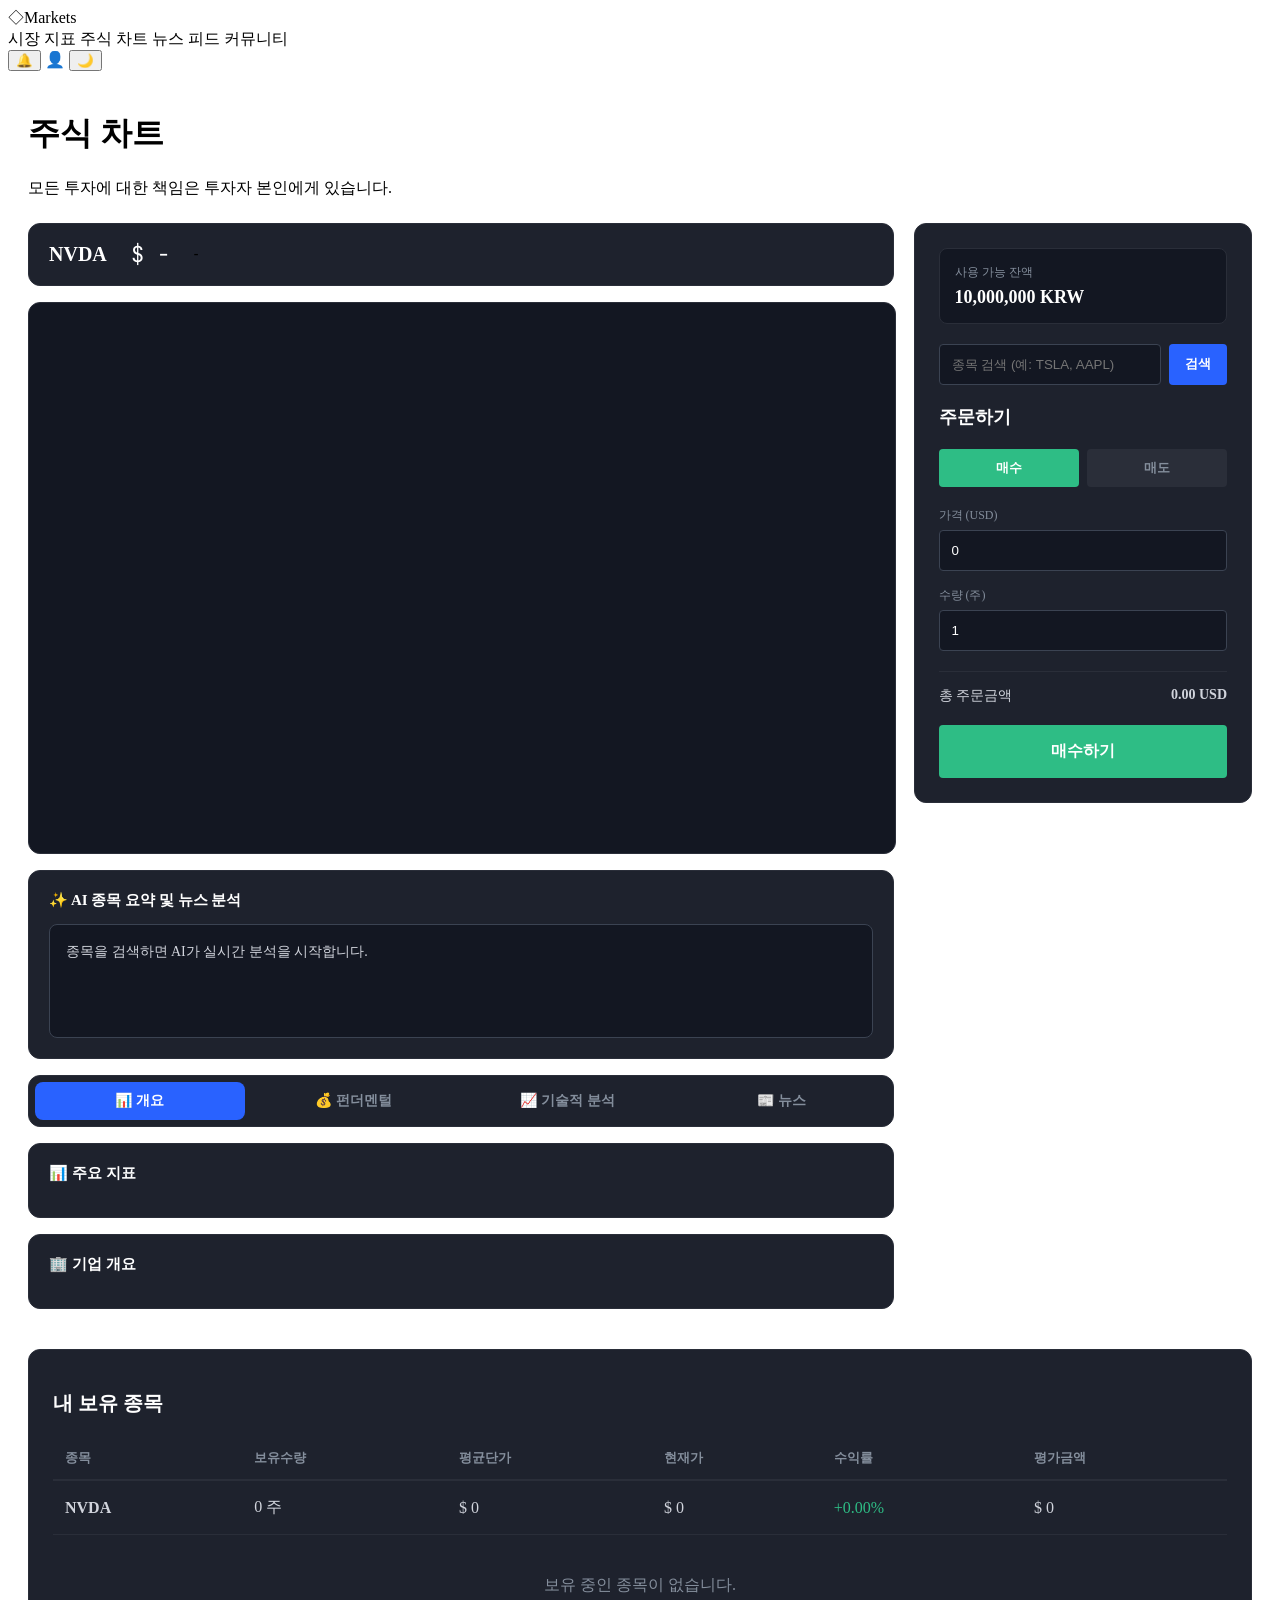
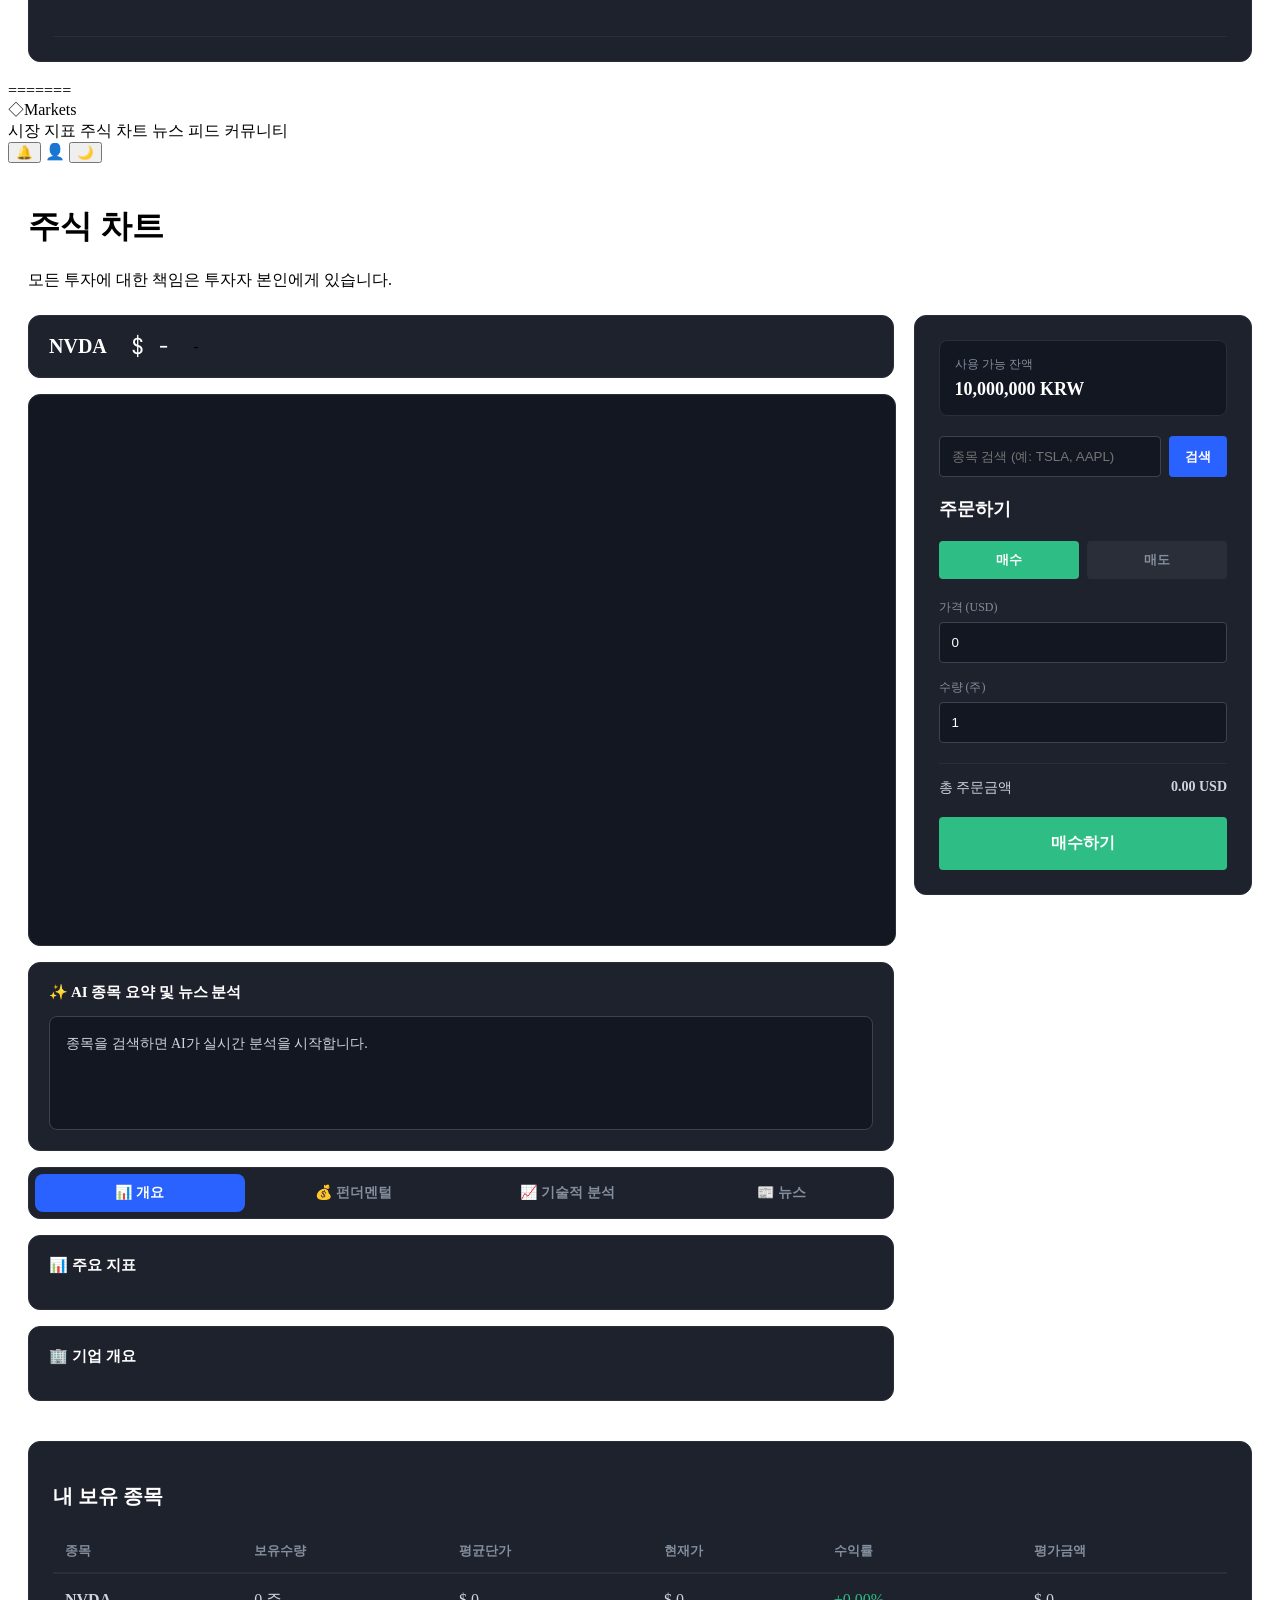
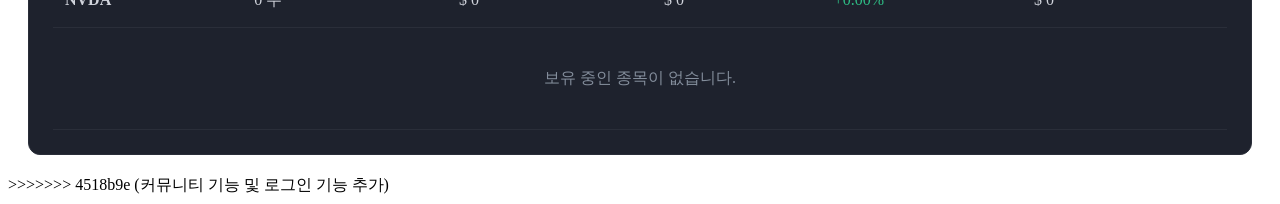
==== src/main/resources/templates/chart.html @ 48533c0f "커뮤니티 기능 및 로그인 기능 추가" ====
<!DOCTYPE html>
<html lang="ko" xmlns:th="http://www.thymeleaf.org">

<head>
    <meta charset="UTF-8" />
    <meta name="viewport" content="width=device-width, initial-scale=1.0" />
    <title>주식 차트 Markets</title>

    <link rel="preconnect" href="https://fonts.googleapis.com" />
    <link rel="preconnect" href="https://fonts.gstatic.com" crossorigin />
    <link href="https://fonts.googleapis.com/css2?family=IBM+Plex+Sans+KR:wght@400;500;600;700&family=JetBrains+Mono:wght@400;500&display=swap" rel="stylesheet" />

    <link rel="stylesheet" th:href="@{/styles.css}" />

    <!-- TradingView 차트 라이브러리 -->
    <script src="https://s3.tradingview.com/tv.js"></script>

    <style>
        .content { width: 100% !important; max-width: 1600px; margin: 0 auto; padding: 20px; box-sizing: border-box; }

        /* === 레이아웃 === */
        .chart-layout { display: flex; gap: 20px; margin-top: 24px; align-items: flex-start; }
        .chart-main { flex: 3; min-width: 0; display: flex; flex-direction: column; gap: 16px; }
        .order-panel {
            flex: 1; background: #1e222d; border: 1px solid #2a2e39; border-radius: 12px;
            padding: 24px; color: #d1d4dc; position: sticky; top: 20px;
        }

        /* 상단 종목 요약 바 */
        .symbol-summary {
            background: #1e222d; border: 1px solid #2a2e39; border-radius: 12px;
            padding: 16px 20px; display: flex; align-items: center; gap: 24px;
        }
        .symbol-summary .sym-name { color: #fff; font-size: 20px; font-weight: 700; }
        .symbol-summary .sym-price { color: #fff; font-size: 22px; font-family: 'JetBrains Mono', monospace; }
        .symbol-summary .sym-change { font-size: 14px; font-weight: 600; }

        /*  차트  */
        #global-chart-container {
            width: 100% !important; height: 550px; border-radius: 12px;
            overflow: hidden; background-color: #131722; border: 1px solid #2a2e39;
        }

        /*  정보 카드 공통  */
        .info-card {
            background: #1e222d; border: 1px solid #2a2e39;
            border-radius: 12px; padding: 20px;
        }
        .info-card h3 {
            color: #fff; font-size: 15px; margin: 0 0 14px;
            display: flex; align-items: center; gap: 8px;
        }

        /* 정보 탭 */
        .info-tabs {
            display: flex; gap: 4px; background: #1e222d;
            border: 1px solid #2a2e39; border-radius: 12px; padding: 6px;
        }
        .info-tab-btn {
            flex: 1; padding: 10px 14px; background: transparent; border: none;
            color: #848e9c; font-weight: 600; font-size: 14px;
            border-radius: 8px; cursor: pointer; transition: 0.2s;
        }
        .info-tab-btn:hover { color: #d1d4dc; }
        .info-tab-btn.active { background: #2962FF; color: #fff; }
        .info-tab-panel { display: none; }
        .info-tab-panel.active { display: flex; flex-direction: column; gap: 16px; }

        /* AI 패널 */
        .ai-content {
            font-size: 14px; line-height: 1.6; color: #d1d4dc;
            background: #131722; padding: 16px; border-radius: 8px;
            border: 1px solid #3b4352; min-height: 80px;
        }
        .ai-loading { text-align: center; color: #2ebd85; font-weight: bold; padding: 20px 0; animation: pulse 1.5s infinite; }
        @keyframes pulse { 0%,100% { opacity: 0.6; } 50% { opacity: 1; } }

        /* 주문 패널 */
        .order-panel h2 { font-size: 18px; margin-bottom: 20px; color: #fff; }
        .search-group { display: flex; gap: 8px; margin-bottom: 20px; }
        .search-group input {
            flex: 1; padding: 12px; background: #131722; border: 1px solid #3b4352;
            color: white; border-radius: 4px; box-sizing: border-box;
        }
        .search-group button {
            padding: 10px 16px; background: #2962FF; color: white; border: none;
            border-radius: 4px; cursor: pointer; font-weight: bold; transition: background 0.2s;
        }
        .search-group button:hover { background: #1E53E5; }

        .order-tabs { display: flex; gap: 8px; margin-bottom: 20px; }
        .tab-btn {
            flex: 1; padding: 10px; border: none; border-radius: 4px;
            cursor: pointer; background: #2a2e39; color: #848e9c; font-weight: 600;
        }
        .tab-btn.active.buy { background: #2ebd85; color: white; }
        .tab-btn.active.sell { background: #f6465d; color: white; }

        .input-group { margin-bottom: 16px; }
        .input-group label { display: block; font-size: 12px; margin-bottom: 6px; color: #848e9c; }
        .input-group input {
            width: 100%; padding: 12px; background: #131722; border: 1px solid #3b4352;
            color: white; border-radius: 4px; box-sizing: border-box;
        }
        .order-summary {
            margin: 20px 0; padding-top: 15px; border-top: 1px solid #2a2e39;
            display: flex; justify-content: space-between; font-size: 14px;
        }
        .btn-execute { width: 100%; padding: 16px; border: none; border-radius: 4px; font-size: 16px; font-weight: bold; cursor: pointer; transition: 0.2s; }
        .btn-buy { background: #2ebd85; color: white; }
        .btn-sell { background: #f6465d; color: white; }

        /* 포트폴리오 */
        .portfolio-section { margin-top: 40px; padding: 24px; background: #1e222d; border-radius: 12px; border: 1px solid #2a2e39; }
        .portfolio-section h2 { font-size: 20px; margin-bottom: 20px; color: #fff; }
        .portfolio-table { width: 100%; border-collapse: collapse; color: #d1d4dc; }
        .portfolio-table th { text-align: left; padding: 12px; border-bottom: 2px solid #2a2e39; color: #848e9c; font-size: 13px; }
        .portfolio-table td { padding: 16px 12px; border-bottom: 1px solid #2a2e39; }
        .text-up { color: #2ebd85; }
        .text-down { color: #f6465d; }
    </style>
</head>

<body>
<div class="app">
    <header class="top-bar">
        <div class="top-bar__brand">
            <a th:href="@{/}"><span class="logo">◇</span><span class="brand-name">Markets</span></a>
        </div>
        <nav class="main-nav">
            <a th:href="@{/}" class="nav-tab">시장 지표</a>
            <a th:href="@{/chart}" class="nav-tab is-active">주식 차트</a>
            <a th:href="@{/news}" class="nav-tab">뉴스 피드</a>
            <a th:href="@{/community}" class="nav-tab">커뮤니티</a>
        </nav>
        <div class="top-bar__actions">
            <button type="button" class="icon-btn" id="btn-alarm" aria-label="알림">🔔</button>
            <a th:href="@{/login}" class="icon-btn" aria-label="로그인">👤</a>
            <button type="button" class="icon-btn" id="btn-theme" aria-label="테마 전환">🌙</button>
        </div>
    </header>

    <main class="content">
        <div class="page-head">
            <h1>주식 차트</h1>
            <p class="muted">모든 투자에 대한 책임은 투자자 본인에게 있습니다.</p>
        </div>

        <div class="chart-layout">
            <div class="chart-main">

                <div class="symbol-summary" id="symbol-summary">
                    <div class="sym-name" id="sym-name">NVDA</div>
                    <div class="sym-price" id="sym-price">$ -</div>
                    <div class="sym-change" id="sym-change">-</div>
                </div>

                <div id="global-chart-container"></div>

                <div class="info-card">
                    <h3>✨ AI 종목 요약 및 뉴스 분석</h3>
                    <div id="ai-content" class="ai-content">종목을 검색하면 AI가 실시간 분석을 시작합니다.</div>
                </div>

                <div class="info-tabs">
                    <button class="info-tab-btn active" data-tab="overview">📊 개요</button>
                    <button class="info-tab-btn" data-tab="fundamental">💰 펀더멘털</button>
                    <button class="info-tab-btn" data-tab="technical">📈 기술적 분석</button>
                    <button class="info-tab-btn" data-tab="news">📰 뉴스</button>
                </div>

                <div class="info-tab-panel active" id="panel-overview">
                    <div class="info-card">
                        <h3>📊 주요 지표</h3>
                        <div id="tv-info"></div>
                    </div>
                    <div class="info-card">
                        <h3>🏢 기업 개요</h3>
                        <div id="tv-profile"></div>
                    </div>
                </div>

                <div class="info-tab-panel" id="panel-fundamental">
                    <div class="info-card">
                        <h3>💎 펀더멘털 데이터 (PER · PBR · ROE · 배당수익률)</h3>
                        <div id="tv-fundamental"></div>
                    </div>
                    <div class="info-card">
                        <h3>📑 재무제표 (매출 · 순이익 · EPS)</h3>
                        <div id="tv-financials"></div>
                    </div>
                </div>

                <div class="info-tab-panel" id="panel-technical">
                    <div class="info-card">
                        <h3>🎯 기술적 분석 종합 (RSI · MACD · 이동평균 시그널)</h3>
                        <div id="tv-technical"></div>
                    </div>
                </div>

                <div class="info-tab-panel" id="panel-news">
                    <div class="info-card">
                        <h3>📰 실시간 종목 뉴스</h3>
                        <div id="tv-timeline"></div>
                    </div>
                </div>
            </div>

            <aside class="order-panel">
                <div class="user-balance" style="margin-bottom: 20px; padding: 15px; background: #131722; border-radius: 8px; border: 1px solid #2a2e39;">
                    <div style="font-size: 12px; color: #848e9c; margin-bottom: 6px;">사용 가능 잔액</div>
                    <strong style="color: #fff; font-size: 18px;"
                            th:text="${#numbers.formatInteger(user.balance, 3, 'COMMA')} + ' KRW'">10,000,000 KRW</strong>
                </div>

                <div class="search-group">
                    <input id="symbolSearch" placeholder="종목 검색 (예: TSLA, AAPL)" />
                    <button onclick="searchSymbol()">검색</button>
                </div>

                <h2>주문하기</h2>
                <div class="order-tabs">
                    <button class="tab-btn active buy" data-side="buy" id="tab-buy">매수</button>
                    <button class="tab-btn"          data-side="sell" id="tab-sell">매도</button>
                </div>
                <div class="input-group">
                    <label>가격 (USD)</label>
                    <input type="number" id="order-price" value="0" readonly />
                </div>
                <div class="input-group">
                    <label>수량 (주)</label>
                    <input type="number" id="order-qty" value="1" min="1" />
                </div>
                <div class="order-summary">
                    <span>총 주문금액</span>
                    <strong id="order-total">0.00 USD</strong>
                </div>
                <button class="btn-execute btn-buy" id="btn-order-exec" data-side="buy">매수하기</button>
            </aside>
        </div>

        <section class="portfolio-section">
            <h2>내 보유 종목</h2>
            <table class="portfolio-table">
                <thead>
                <tr>
                    <th>종목</th><th>보유수량</th><th>평균단가</th><th>현재가</th><th>수익률</th><th>평가금액</th>
                </tr>
                </thead>
                <tbody>
                <tr th:each="p : ${portfolios}">
                    <td><strong th:text="${p.tickerSymbol}">NVDA</strong></td>
                    <td><span th:text="${p.quantity}">0</span> 주</td>
                    <td>$ <span th:text="${#numbers.formatDecimal(p.averagePrice, 1, 'COMMA', 2, 'POINT')}">0</span></td>
                    <td>$ <span class="current-price" th:text="${#numbers.formatDecimal(p.averagePrice, 1, 'COMMA', 2, 'POINT')}">0</span></td>
                    <td class="text-up">+0.00%</td>
                    <td>$ <span th:text="${#numbers.formatDecimal(p.quantity * p.averagePrice, 1, 'COMMA', 2, 'POINT')}">0</span></td>
                </tr>
                <tr th:if="${#lists.isEmpty(portfolios)}">
                    <td colspan="6" style="text-align: center; padding: 40px; color: #848e9c;">보유 중인 종목이 없습니다.</td>
                </tr>
                </tbody>
            </table>
        </section>
    </main>
</div>

<script th:src="@{/common.js}"></script>
<script th:src="@{/app-news.js}"></script>

<script>
    let tvWidget = null;
    let currentSymbol = "NASDAQ:NVDA";

    function createTvWidget(containerId, scriptSrc, config) {
        const el = document.getElementById(containerId);
        if (!el) return;
        el.innerHTML = "";

        const wrap = document.createElement("div");
        wrap.className = "tradingview-widget-container";
        const inner = document.createElement("div");
        inner.className = "tradingview-widget-container__widget";
        wrap.appendChild(inner);

        const script = document.createElement("script");
        script.type = "text/javascript";
        script.src = scriptSrc;
        script.async = true;
        script.innerHTML = JSON.stringify(config);
        wrap.appendChild(script);

        el.appendChild(wrap);
    }

    function searchSymbol() {
        const input = document.getElementById("symbolSearch").value.trim().toUpperCase();
        if (!input) return;
        const symbol = input.includes(":") ? input : "NASDAQ:" + input;
        changeSymbol(symbol);
    }

    function changeSymbol(newSymbol) {
        currentSymbol = newSymbol;
        renderAll(currentSymbol);
    }

    function renderChart(symbol) {
        const container = document.getElementById("global-chart-container");
        if (tvWidget) { try { tvWidget.remove?.(); } catch (e) {} tvWidget = null; }
        container.innerHTML = "";

        tvWidget = new TradingView.widget({
            autosize: true, symbol, interval: "D",
            timezone: "Asia/Seoul", theme: "dark",
            container_id: "global-chart-container",
            locale: "kr", allow_symbol_change: false,
            studies: ["MASimple@tv-basicstudies", "RSI@tv-basicstudies"]
        });
    }

    function renderInfoWidgets(symbol) {
        createTvWidget("tv-info",
            "https://s3.tradingview.com/external-embedding/embed-widget-symbol-info.js",
            { symbol, width: "100%", colorTheme: "dark", isTransparent: true, locale: "kr" });

        createTvWidget("tv-profile",
            "https://s3.tradingview.com/external-embedding/embed-widget-symbol-profile.js",
            { symbol, width: "100%", height: 250, colorTheme: "dark", isTransparent: true, locale: "kr" });

        createTvWidget("tv-fundamental",
            "https://s3.tradingview.com/external-embedding/embed-widget-financials.js",
            { symbol, width: "100%", height: 490, colorTheme: "dark", isTransparent: true,
              displayMode: "regular", locale: "kr" });

        createTvWidget("tv-financials",
            "https://s3.tradingview.com/external-embedding/embed-widget-financials.js",
            { symbol, width: "100%", height: 490, colorTheme: "dark", isTransparent: true,
              displayMode: "compact", locale: "kr" });

        createTvWidget("tv-technical",
            "https://s3.tradingview.com/external-embedding/embed-widget-technical-analysis.js",
            { symbol, interval: "1D", width: "100%", height: 450,
              colorTheme: "dark", isTransparent: true, showIntervalTabs: true,
              displayMode: "single", locale: "kr" });

        createTvWidget("tv-timeline",
            "https://s3.tradingview.com/external-embedding/embed-widget-timeline.js",
            { feedMode: "symbol", symbol, width: "100%", height: 450,
              colorTheme: "dark", isTransparent: true, displayMode: "regular", locale: "kr" });
    }


    function fetchAIAnalysis(fullSymbol) {
        const ticker = fullSymbol.includes(":") ? fullSymbol.split(":")[1] : fullSymbol;
        const aiContent = document.getElementById("ai-content");
        aiContent.innerHTML = `<div class="ai-loading">🤖 AI 분석 중... (${ticker}) ⏳</div>`;

        fetch(`/api/ai/analyze?ticker=${ticker}`)
            .then(res => res.json())
            .then(data => {
                aiContent.innerHTML = (data && data.analysisResult)
                    ? data.analysisResult
                    : "<div style='color:#f6465d;'>AI 분석 결과를 가져오지 못했습니다.</div>";
            })
            .catch(err => {
                console.error("AI 연동 에러:", err);
                aiContent.innerHTML = "<div style='color:#f6465d;'>AI 분석 서버와 연결할 수 없습니다.</div>";
            });
    }

    function updateTotal() {
        const price = parseFloat(document.getElementById('order-price').value) || 0;
        const qty   = parseInt(document.getElementById('order-qty').value) || 0;
        document.getElementById('order-total').innerText = (price * qty).toFixed(2) + " USD";
    }

    function updatePriceAndUI(fullSymbol) {
        const ticker = fullSymbol.includes(':') ? fullSymbol.split(':')[1] : fullSymbol;
        document.getElementById('sym-name').innerText = ticker;

        fetch(`/api/stock/price?symbol=${ticker}`)
            .then(res => res.json())
            .then(data => {
                if (data && data.currentPrice) {
                    const price = parseFloat(data.currentPrice).toFixed(2);
                    document.getElementById('order-price').value = price;
                    document.getElementById('sym-price').innerText = `$ ${price}`;

                    if (data.changePercent != null) {
                        const ch = parseFloat(data.changePercent);
                        const chEl = document.getElementById('sym-change');
                        chEl.innerText = (ch >= 0 ? "▲ +" : "▼ ") + ch.toFixed(2) + "%";
                        chEl.className = "sym-change " + (ch >= 0 ? "text-up" : "text-down");
                    }
                    updateTotal();
                }
            })
            .catch(err => { console.warn("시세 연동 중:", err); updateTotal(); });
    }


    function renderAll(symbol) {
        renderChart(symbol);
        renderInfoWidgets(symbol);
        updatePriceAndUI(symbol);
        fetchAIAnalysis(symbol);
    }

    window.addEventListener('load', function () {
        renderAll(currentSymbol);


        document.getElementById("symbolSearch")
            .addEventListener("keypress", e => { if (e.key === "Enter") searchSymbol(); });


        document.getElementById('order-qty').addEventListener('input', updateTotal);

        const buyTab = document.getElementById('tab-buy');
        const sellTab = document.getElementById('tab-sell');
        const execBtn = document.getElementById('btn-order-exec');

        function setSide(side) {
            const isBuy = side === 'buy';
            buyTab.classList.toggle('active', isBuy);
            buyTab.classList.toggle('buy', isBuy);
            sellTab.classList.toggle('active', !isBuy);
            sellTab.classList.toggle('sell', !isBuy);
            execBtn.dataset.side = side;
            execBtn.innerText = isBuy ? "매수하기" : "매도하기";
            execBtn.className = "btn-execute " + (isBuy ? "btn-buy" : "btn-sell");
        }
        buyTab.onclick  = () => setSide('buy');
        sellTab.onclick = () => setSide('sell');

        execBtn.onclick = () => {
            const ticker = currentSymbol.includes(':') ? currentSymbol.split(':')[1] : currentSymbol;
            const quantity = document.getElementById('order-qty').value;
            const price    = Math.floor(document.getElementById('order-price').value);
            const endpoint = execBtn.dataset.side === 'buy' ? "/api/trade/buy" : "/api/trade/sell";

            fetch(`${endpoint}?ticker=${ticker}&quantity=${quantity}&price=${price}`, { method: 'POST' })
                .then(async response => {
                    const text = await response.text();
                    if (response.ok) { alert(text); location.reload(); }
                    else { alert("거래 실패: " + text); }
                })
                .catch(error => alert("네트워크 에러: " + error.message));
        };

        document.querySelectorAll('.info-tab-btn').forEach(btn => {
            btn.addEventListener('click', () => {
                document.querySelectorAll('.info-tab-btn').forEach(b => b.classList.remove('active'));
                document.querySelectorAll('.info-tab-panel').forEach(p => p.classList.remove('active'));
                btn.classList.add('active');
                document.getElementById('panel-' + btn.dataset.tab).classList.add('active');
            });
        });
    });
</script>
</body>
</html>
=======
<!DOCTYPE html>
<html lang="ko" xmlns:th="http://www.thymeleaf.org">

<head>
    <meta charset="UTF-8" />
    <meta name="viewport" content="width=device-width, initial-scale=1.0" />
    <title>주식 차트 Markets</title>

    <link rel="preconnect" href="https://fonts.googleapis.com" />
    <link rel="preconnect" href="https://fonts.gstatic.com" crossorigin />
    <link href="https://fonts.googleapis.com/css2?family=IBM+Plex+Sans+KR:wght@400;500;600;700&family=JetBrains+Mono:wght@400;500&display=swap" rel="stylesheet" />

    <link rel="stylesheet" th:href="@{/styles.css}" />

    <!-- TradingView 차트 라이브러리 -->
    <script src="https://s3.tradingview.com/tv.js"></script>

    <style>
        .content { width: 100% !important; max-width: 1600px; margin: 0 auto; padding: 20px; box-sizing: border-box; }

        /* === 레이아웃 === */
        .chart-layout { display: flex; gap: 20px; margin-top: 24px; align-items: flex-start; }
        .chart-main { flex: 3; min-width: 0; display: flex; flex-direction: column; gap: 16px; }
        .order-panel {
            flex: 1; background: #1e222d; border: 1px solid #2a2e39; border-radius: 12px;
            padding: 24px; color: #d1d4dc; position: sticky; top: 20px;
        }

        /* 상단 종목 요약 바 */
        .symbol-summary {
            background: #1e222d; border: 1px solid #2a2e39; border-radius: 12px;
            padding: 16px 20px; display: flex; align-items: center; gap: 24px;
        }
        .symbol-summary .sym-name { color: #fff; font-size: 20px; font-weight: 700; }
        .symbol-summary .sym-price { color: #fff; font-size: 22px; font-family: 'JetBrains Mono', monospace; }
        .symbol-summary .sym-change { font-size: 14px; font-weight: 600; }

        /*  차트  */
        #global-chart-container {
            width: 100% !important; height: 550px; border-radius: 12px;
            overflow: hidden; background-color: #131722; border: 1px solid #2a2e39;
        }

        /*  정보 카드 공통  */
        .info-card {
            background: #1e222d; border: 1px solid #2a2e39;
            border-radius: 12px; padding: 20px;
        }
        .info-card h3 {
            color: #fff; font-size: 15px; margin: 0 0 14px;
            display: flex; align-items: center; gap: 8px;
        }

        /* 정보 탭 */
        .info-tabs {
            display: flex; gap: 4px; background: #1e222d;
            border: 1px solid #2a2e39; border-radius: 12px; padding: 6px;
        }
        .info-tab-btn {
            flex: 1; padding: 10px 14px; background: transparent; border: none;
            color: #848e9c; font-weight: 600; font-size: 14px;
            border-radius: 8px; cursor: pointer; transition: 0.2s;
        }
        .info-tab-btn:hover { color: #d1d4dc; }
        .info-tab-btn.active { background: #2962FF; color: #fff; }
        .info-tab-panel { display: none; }
        .info-tab-panel.active { display: flex; flex-direction: column; gap: 16px; }

        /* AI 패널 */
        .ai-content {
            font-size: 14px; line-height: 1.6; color: #d1d4dc;
            background: #131722; padding: 16px; border-radius: 8px;
            border: 1px solid #3b4352; min-height: 80px;
        }
        .ai-loading { text-align: center; color: #2ebd85; font-weight: bold; padding: 20px 0; animation: pulse 1.5s infinite; }
        @keyframes pulse { 0%,100% { opacity: 0.6; } 50% { opacity: 1; } }

        /* 주문 패널 */
        .order-panel h2 { font-size: 18px; margin-bottom: 20px; color: #fff; }
        .search-group { display: flex; gap: 8px; margin-bottom: 20px; }
        .search-group input {
            flex: 1; padding: 12px; background: #131722; border: 1px solid #3b4352;
            color: white; border-radius: 4px; box-sizing: border-box;
        }
        .search-group button {
            padding: 10px 16px; background: #2962FF; color: white; border: none;
            border-radius: 4px; cursor: pointer; font-weight: bold; transition: background 0.2s;
        }
        .search-group button:hover { background: #1E53E5; }

        .order-tabs { display: flex; gap: 8px; margin-bottom: 20px; }
        .tab-btn {
            flex: 1; padding: 10px; border: none; border-radius: 4px;
            cursor: pointer; background: #2a2e39; color: #848e9c; font-weight: 600;
        }
        .tab-btn.active.buy { background: #2ebd85; color: white; }
        .tab-btn.active.sell { background: #f6465d; color: white; }

        .input-group { margin-bottom: 16px; }
        .input-group label { display: block; font-size: 12px; margin-bottom: 6px; color: #848e9c; }
        .input-group input {
            width: 100%; padding: 12px; background: #131722; border: 1px solid #3b4352;
            color: white; border-radius: 4px; box-sizing: border-box;
        }
        .order-summary {
            margin: 20px 0; padding-top: 15px; border-top: 1px solid #2a2e39;
            display: flex; justify-content: space-between; font-size: 14px;
        }
        .btn-execute { width: 100%; padding: 16px; border: none; border-radius: 4px; font-size: 16px; font-weight: bold; cursor: pointer; transition: 0.2s; }
        .btn-buy { background: #2ebd85; color: white; }
        .btn-sell { background: #f6465d; color: white; }

        /* 포트폴리오 */
        .portfolio-section { margin-top: 40px; padding: 24px; background: #1e222d; border-radius: 12px; border: 1px solid #2a2e39; }
        .portfolio-section h2 { font-size: 20px; margin-bottom: 20px; color: #fff; }
        .portfolio-table { width: 100%; border-collapse: collapse; color: #d1d4dc; }
        .portfolio-table th { text-align: left; padding: 12px; border-bottom: 2px solid #2a2e39; color: #848e9c; font-size: 13px; }
        .portfolio-table td { padding: 16px 12px; border-bottom: 1px solid #2a2e39; }
        .text-up { color: #2ebd85; }
        .text-down { color: #f6465d; }
    </style>
</head>

<body>
<div class="app">
    <header class="top-bar">
        <div class="top-bar__brand">
            <a th:href="@{/}"><span class="logo">◇</span><span class="brand-name">Markets</span></a>
        </div>
        <nav class="main-nav">
            <a th:href="@{/}" class="nav-tab">시장 지표</a>
            <a th:href="@{/chart}" class="nav-tab is-active">주식 차트</a>
            <a th:href="@{/news}" class="nav-tab">뉴스 피드</a>
            <a th:href="@{/community}" class="nav-tab">커뮤니티</a>
        </nav>
        <div class="top-bar__actions">
            <button type="button" class="icon-btn" id="btn-alarm" aria-label="알림">🔔</button>
            <a th:href="@{/login}" class="icon-btn" aria-label="로그인">👤</a>
            <button type="button" class="icon-btn" id="btn-theme" aria-label="테마 전환">🌙</button>
        </div>
    </header>

    <main class="content">
        <div class="page-head">
            <h1>주식 차트</h1>
            <p class="muted">모든 투자에 대한 책임은 투자자 본인에게 있습니다.</p>
        </div>

        <div class="chart-layout">
            <div class="chart-main">

                <div class="symbol-summary" id="symbol-summary">
                    <div class="sym-name" id="sym-name">NVDA</div>
                    <div class="sym-price" id="sym-price">$ -</div>
                    <div class="sym-change" id="sym-change">-</div>
                </div>

                <div id="global-chart-container"></div>

                <div class="info-card">
                    <h3>✨ AI 종목 요약 및 뉴스 분석</h3>
                    <div id="ai-content" class="ai-content">종목을 검색하면 AI가 실시간 분석을 시작합니다.</div>
                </div>

                <div class="info-tabs">
                    <button class="info-tab-btn active" data-tab="overview">📊 개요</button>
                    <button class="info-tab-btn" data-tab="fundamental">💰 펀더멘털</button>
                    <button class="info-tab-btn" data-tab="technical">📈 기술적 분석</button>
                    <button class="info-tab-btn" data-tab="news">📰 뉴스</button>
                </div>

                <div class="info-tab-panel active" id="panel-overview">
                    <div class="info-card">
                        <h3>📊 주요 지표</h3>
                        <div id="tv-info"></div>
                    </div>
                    <div class="info-card">
                        <h3>🏢 기업 개요</h3>
                        <div id="tv-profile"></div>
                    </div>
                </div>

                <div class="info-tab-panel" id="panel-fundamental">
                    <div class="info-card">
                        <h3>💎 펀더멘털 데이터 (PER · PBR · ROE · 배당수익률)</h3>
                        <div id="tv-fundamental"></div>
                    </div>
                    <div class="info-card">
                        <h3>📑 재무제표 (매출 · 순이익 · EPS)</h3>
                        <div id="tv-financials"></div>
                    </div>
                </div>

                <div class="info-tab-panel" id="panel-technical">
                    <div class="info-card">
                        <h3>🎯 기술적 분석 종합 (RSI · MACD · 이동평균 시그널)</h3>
                        <div id="tv-technical"></div>
                    </div>
                </div>

                <div class="info-tab-panel" id="panel-news">
                    <div class="info-card">
                        <h3>📰 실시간 종목 뉴스</h3>
                        <div id="tv-timeline"></div>
                    </div>
                </div>
            </div>

            <aside class="order-panel">
                <div class="user-balance" style="margin-bottom: 20px; padding: 15px; background: #131722; border-radius: 8px; border: 1px solid #2a2e39;">
                    <div style="font-size: 12px; color: #848e9c; margin-bottom: 6px;">사용 가능 잔액</div>
                    <strong style="color: #fff; font-size: 18px;"
                            th:text="${#numbers.formatInteger(user.balance, 3, 'COMMA')} + ' KRW'">10,000,000 KRW</strong>
                </div>

                <div class="search-group">
                    <input id="symbolSearch" placeholder="종목 검색 (예: TSLA, AAPL)" />
                    <button onclick="searchSymbol()">검색</button>
                </div>

                <h2>주문하기</h2>
                <div class="order-tabs">
                    <button class="tab-btn active buy" data-side="buy" id="tab-buy">매수</button>
                    <button class="tab-btn"          data-side="sell" id="tab-sell">매도</button>
                </div>
                <div class="input-group">
                    <label>가격 (USD)</label>
                    <input type="number" id="order-price" value="0" readonly />
                </div>
                <div class="input-group">
                    <label>수량 (주)</label>
                    <input type="number" id="order-qty" value="1" min="1" />
                </div>
                <div class="order-summary">
                    <span>총 주문금액</span>
                    <strong id="order-total">0.00 USD</strong>
                </div>
                <button class="btn-execute btn-buy" id="btn-order-exec" data-side="buy">매수하기</button>
            </aside>
        </div>

        <section class="portfolio-section">
            <h2>내 보유 종목</h2>
            <table class="portfolio-table">
                <thead>
                <tr>
                    <th>종목</th><th>보유수량</th><th>평균단가</th><th>현재가</th><th>수익률</th><th>평가금액</th>
                </tr>
                </thead>
                <tbody>
                <tr th:each="p : ${portfolios}">
                    <td><strong th:text="${p.tickerSymbol}">NVDA</strong></td>
                    <td><span th:text="${p.quantity}">0</span> 주</td>
                    <td>$ <span th:text="${#numbers.formatDecimal(p.averagePrice, 1, 'COMMA', 2, 'POINT')}">0</span></td>
                    <td>$ <span class="current-price" th:text="${#numbers.formatDecimal(p.averagePrice, 1, 'COMMA', 2, 'POINT')}">0</span></td>
                    <td class="text-up">+0.00%</td>
                    <td>$ <span th:text="${#numbers.formatDecimal(p.quantity * p.averagePrice, 1, 'COMMA', 2, 'POINT')}">0</span></td>
                </tr>
                <tr th:if="${#lists.isEmpty(portfolios)}">
                    <td colspan="6" style="text-align: center; padding: 40px; color: #848e9c;">보유 중인 종목이 없습니다.</td>
                </tr>
                </tbody>
            </table>
        </section>
    </main>
</div>

<script th:src="@{/common.js}"></script>
<script th:src="@{/app-news.js}"></script>

<script>
    let tvWidget = null;
    let currentSymbol = "NASDAQ:NVDA";

    function createTvWidget(containerId, scriptSrc, config) {
        const el = document.getElementById(containerId);
        if (!el) return;
        el.innerHTML = "";

        const wrap = document.createElement("div");
        wrap.className = "tradingview-widget-container";
        const inner = document.createElement("div");
        inner.className = "tradingview-widget-container__widget";
        wrap.appendChild(inner);

        const script = document.createElement("script");
        script.type = "text/javascript";
        script.src = scriptSrc;
        script.async = true;
        script.innerHTML = JSON.stringify(config);
        wrap.appendChild(script);

        el.appendChild(wrap);
    }

    function searchSymbol() {
        const input = document.getElementById("symbolSearch").value.trim().toUpperCase();
        if (!input) return;
        const symbol = input.includes(":") ? input : "NASDAQ:" + input;
        changeSymbol(symbol);
    }

    function changeSymbol(newSymbol) {
        currentSymbol = newSymbol;
        renderAll(currentSymbol);
    }

    function renderChart(symbol) {
        const container = document.getElementById("global-chart-container");
        if (tvWidget) { try { tvWidget.remove?.(); } catch (e) {} tvWidget = null; }
        container.innerHTML = "";

        tvWidget = new TradingView.widget({
            autosize: true, symbol, interval: "D",
            timezone: "Asia/Seoul", theme: "dark",
            container_id: "global-chart-container",
            locale: "kr", allow_symbol_change: false,
            studies: ["MASimple@tv-basicstudies", "RSI@tv-basicstudies"]
        });
    }

    function renderInfoWidgets(symbol) {
        createTvWidget("tv-info",
            "https://s3.tradingview.com/external-embedding/embed-widget-symbol-info.js",
            { symbol, width: "100%", colorTheme: "dark", isTransparent: true, locale: "kr" });

        createTvWidget("tv-profile",
            "https://s3.tradingview.com/external-embedding/embed-widget-symbol-profile.js",
            { symbol, width: "100%", height: 250, colorTheme: "dark", isTransparent: true, locale: "kr" });

        createTvWidget("tv-fundamental",
            "https://s3.tradingview.com/external-embedding/embed-widget-financials.js",
            { symbol, width: "100%", height: 490, colorTheme: "dark", isTransparent: true,
              displayMode: "regular", locale: "kr" });

        createTvWidget("tv-financials",
            "https://s3.tradingview.com/external-embedding/embed-widget-financials.js",
            { symbol, width: "100%", height: 490, colorTheme: "dark", isTransparent: true,
              displayMode: "compact", locale: "kr" });

        createTvWidget("tv-technical",
            "https://s3.tradingview.com/external-embedding/embed-widget-technical-analysis.js",
            { symbol, interval: "1D", width: "100%", height: 450,
              colorTheme: "dark", isTransparent: true, showIntervalTabs: true,
              displayMode: "single", locale: "kr" });

        createTvWidget("tv-timeline",
            "https://s3.tradingview.com/external-embedding/embed-widget-timeline.js",
            { feedMode: "symbol", symbol, width: "100%", height: 450,
              colorTheme: "dark", isTransparent: true, displayMode: "regular", locale: "kr" });
    }


    function fetchAIAnalysis(fullSymbol) {
        const ticker = fullSymbol.includes(":") ? fullSymbol.split(":")[1] : fullSymbol;
        const aiContent = document.getElementById("ai-content");
        aiContent.innerHTML = `<div class="ai-loading">🤖 AI 분석 중... (${ticker}) ⏳</div>`;

        fetch(`/api/ai/analyze?ticker=${ticker}`)
            .then(res => res.json())
            .then(data => {
                aiContent.innerHTML = (data && data.analysisResult)
                    ? data.analysisResult
                    : "<div style='color:#f6465d;'>AI 분석 결과를 가져오지 못했습니다.</div>";
            })
            .catch(err => {
                console.error("AI 연동 에러:", err);
                aiContent.innerHTML = "<div style='color:#f6465d;'>AI 분석 서버와 연결할 수 없습니다.</div>";
            });
    }

    function updateTotal() {
        const price = parseFloat(document.getElementById('order-price').value) || 0;
        const qty   = parseInt(document.getElementById('order-qty').value) || 0;
        document.getElementById('order-total').innerText = (price * qty).toFixed(2) + " USD";
    }

    function updatePriceAndUI(fullSymbol) {
        const ticker = fullSymbol.includes(':') ? fullSymbol.split(':')[1] : fullSymbol;
        document.getElementById('sym-name').innerText = ticker;

        fetch(`/api/stock/price?symbol=${ticker}`)
            .then(res => res.json())
            .then(data => {
                if (data && data.currentPrice) {
                    const price = parseFloat(data.currentPrice).toFixed(2);
                    document.getElementById('order-price').value = price;
                    document.getElementById('sym-price').innerText = `$ ${price}`;

                    if (data.changePercent != null) {
                        const ch = parseFloat(data.changePercent);
                        const chEl = document.getElementById('sym-change');
                        chEl.innerText = (ch >= 0 ? "▲ +" : "▼ ") + ch.toFixed(2) + "%";
                        chEl.className = "sym-change " + (ch >= 0 ? "text-up" : "text-down");
                    }
                    updateTotal();
                }
            })
            .catch(err => { console.warn("시세 연동 중:", err); updateTotal(); });
    }


    function renderAll(symbol) {
        renderChart(symbol);
        renderInfoWidgets(symbol);
        updatePriceAndUI(symbol);
        fetchAIAnalysis(symbol);
    }

    window.addEventListener('load', function () {
        renderAll(currentSymbol);


        document.getElementById("symbolSearch")
            .addEventListener("keypress", e => { if (e.key === "Enter") searchSymbol(); });


        document.getElementById('order-qty').addEventListener('input', updateTotal);

        const buyTab = document.getElementById('tab-buy');
        const sellTab = document.getElementById('tab-sell');
        const execBtn = document.getElementById('btn-order-exec');

        function setSide(side) {
            const isBuy = side === 'buy';
            buyTab.classList.toggle('active', isBuy);
            buyTab.classList.toggle('buy', isBuy);
            sellTab.classList.toggle('active', !isBuy);
            sellTab.classList.toggle('sell', !isBuy);
            execBtn.dataset.side = side;
            execBtn.innerText = isBuy ? "매수하기" : "매도하기";
            execBtn.className = "btn-execute " + (isBuy ? "btn-buy" : "btn-sell");
        }
        buyTab.onclick  = () => setSide('buy');
        sellTab.onclick = () => setSide('sell');

        execBtn.onclick = () => {
            const ticker = currentSymbol.includes(':') ? currentSymbol.split(':')[1] : currentSymbol;
            const quantity = document.getElementById('order-qty').value;
            const price    = Math.floor(document.getElementById('order-price').value);
            const endpoint = execBtn.dataset.side === 'buy' ? "/api/trade/buy" : "/api/trade/sell";

            fetch(`${endpoint}?ticker=${ticker}&quantity=${quantity}&price=${price}`, { method: 'POST' })
                .then(async response => {
                    const text = await response.text();
                    if (response.ok) { alert(text); location.reload(); }
                    else { alert("거래 실패: " + text); }
                })
                .catch(error => alert("네트워크 에러: " + error.message));
        };

        document.querySelectorAll('.info-tab-btn').forEach(btn => {
            btn.addEventListener('click', () => {
                document.querySelectorAll('.info-tab-btn').forEach(b => b.classList.remove('active'));
                document.querySelectorAll('.info-tab-panel').forEach(p => p.classList.remove('active'));
                btn.classList.add('active');
                document.getElementById('panel-' + btn.dataset.tab).classList.add('active');
            });
        });
    });
</script>
</body>
</html>
>>>>>>> 4518b9e (커뮤니티 기능 및 로그인 기능 추가)
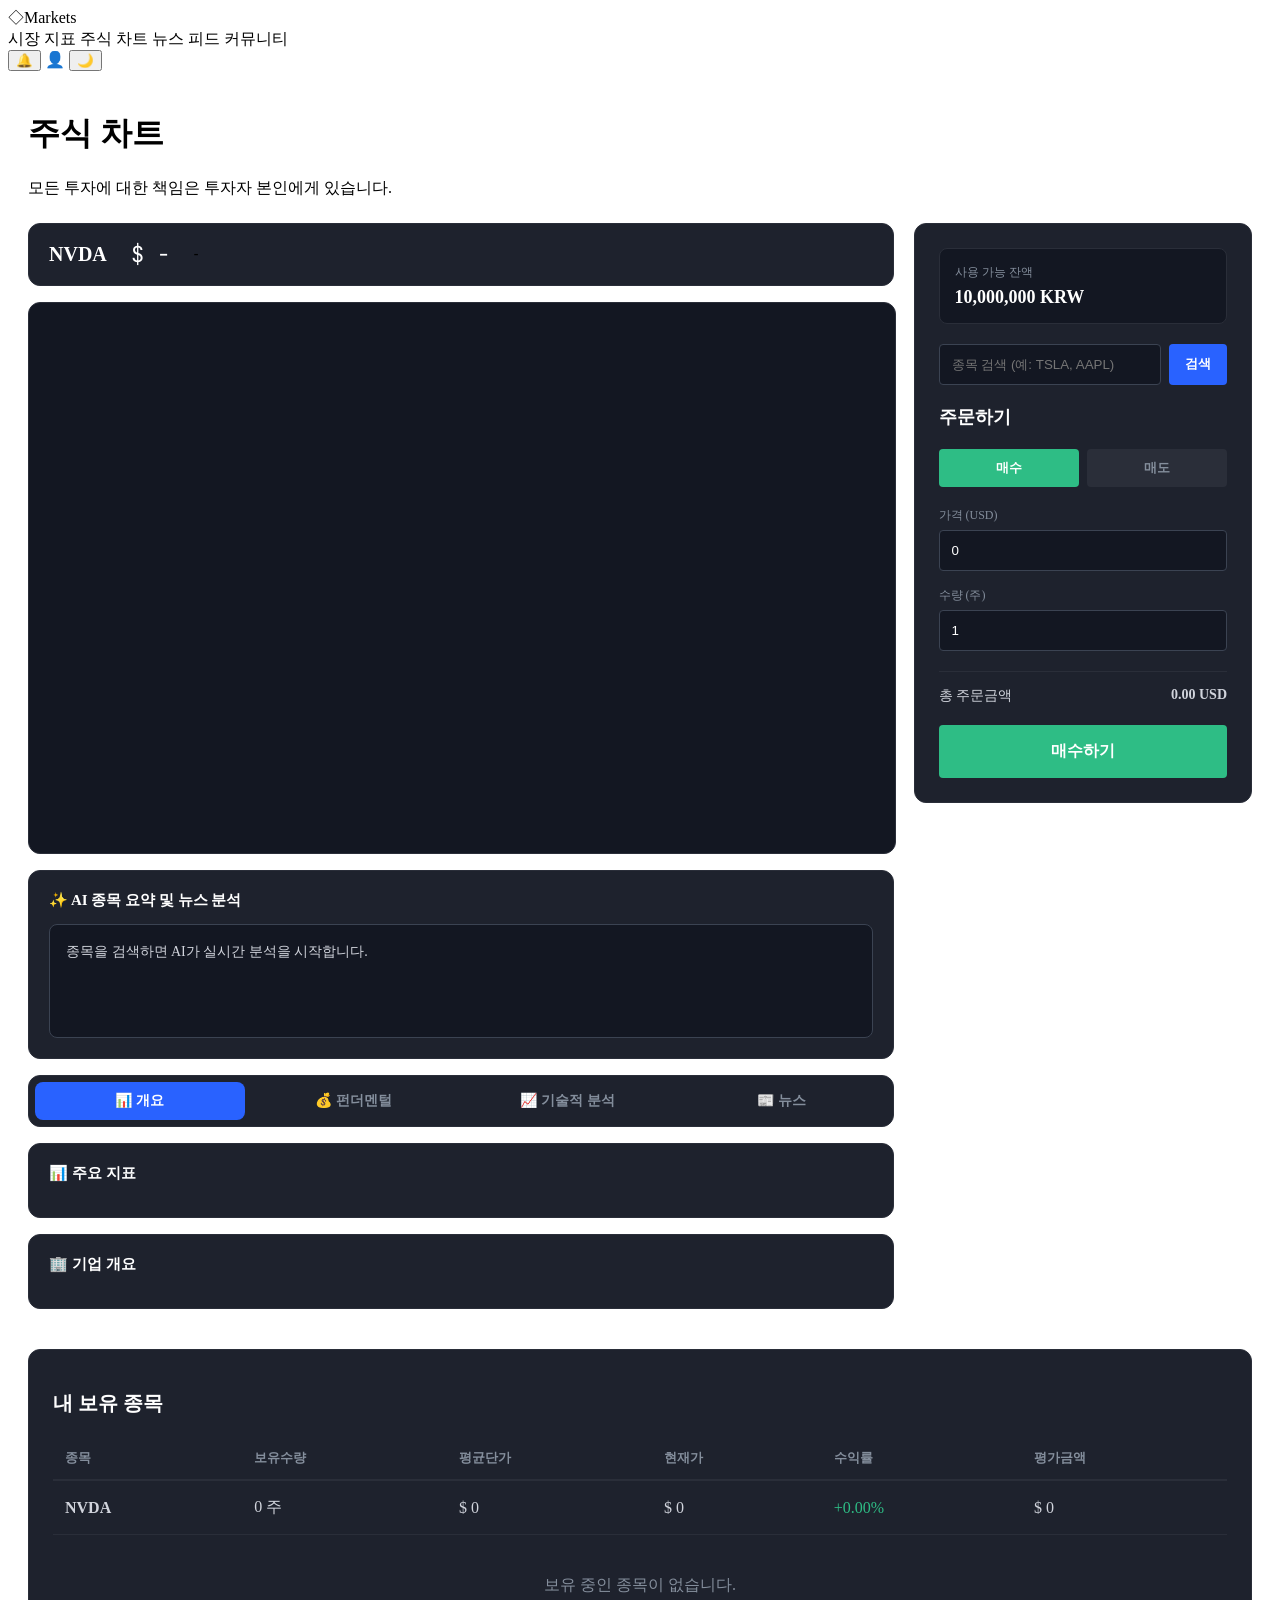
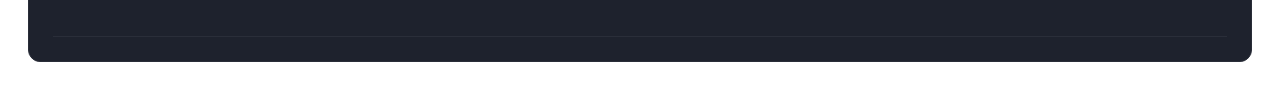
==== commit beb7975d: "전체적인 코드 수정" ====
--- a/src/main/resources/templates/chart.html
+++ b/src/main/resources/templates/chart.html
@@ -350,7 +350,6 @@
               colorTheme: "dark", isTransparent: true, displayMode: "regular", locale: "kr" });
     }
 
-
     function fetchAIAnalysis(fullSymbol) {
         const ticker = fullSymbol.includes(":") ? fullSymbol.split(":")[1] : fullSymbol;
         const aiContent = document.getElementById("ai-content");
@@ -399,7 +398,6 @@
             .catch(err => { console.warn("시세 연동 중:", err); updateTotal(); });
     }
 
-
     function renderAll(symbol) {
         renderChart(symbol);
         renderInfoWidgets(symbol);
@@ -410,10 +408,8 @@
     window.addEventListener('load', function () {
         renderAll(currentSymbol);
 
-
         document.getElementById("symbolSearch")
             .addEventListener("keypress", e => { if (e.key === "Enter") searchSymbol(); });
-
 
         document.getElementById('order-qty').addEventListener('input', updateTotal);
 
@@ -454,475 +450,10 @@
                 document.querySelectorAll('.info-tab-btn').forEach(b => b.classList.remove('active'));
                 document.querySelectorAll('.info-tab-panel').forEach(p => p.classList.remove('active'));
                 btn.classList.add('active');
-                document.getElementById('panel-' + btn.dataset.tab).classList.add('active');
+                department: document.getElementById('panel-' + btn.dataset.tab).classList.add('active');
             });
         });
     });
 </script>
 </body>
 </html>
-=======
-<!DOCTYPE html>
-<html lang="ko" xmlns:th="http://www.thymeleaf.org">
-
-<head>
-    <meta charset="UTF-8" />
-    <meta name="viewport" content="width=device-width, initial-scale=1.0" />
-    <title>주식 차트 Markets</title>
-
-    <link rel="preconnect" href="https://fonts.googleapis.com" />
-    <link rel="preconnect" href="https://fonts.gstatic.com" crossorigin />
-    <link href="https://fonts.googleapis.com/css2?family=IBM+Plex+Sans+KR:wght@400;500;600;700&family=JetBrains+Mono:wght@400;500&display=swap" rel="stylesheet" />
-
-    <link rel="stylesheet" th:href="@{/styles.css}" />
-
-    <!-- TradingView 차트 라이브러리 -->
-    <script src="https://s3.tradingview.com/tv.js"></script>
-
-    <style>
-        .content { width: 100% !important; max-width: 1600px; margin: 0 auto; padding: 20px; box-sizing: border-box; }
-
-        /* === 레이아웃 === */
-        .chart-layout { display: flex; gap: 20px; margin-top: 24px; align-items: flex-start; }
-        .chart-main { flex: 3; min-width: 0; display: flex; flex-direction: column; gap: 16px; }
-        .order-panel {
-            flex: 1; background: #1e222d; border: 1px solid #2a2e39; border-radius: 12px;
-            padding: 24px; color: #d1d4dc; position: sticky; top: 20px;
-        }
-
-        /* 상단 종목 요약 바 */
-        .symbol-summary {
-            background: #1e222d; border: 1px solid #2a2e39; border-radius: 12px;
-            padding: 16px 20px; display: flex; align-items: center; gap: 24px;
-        }
-        .symbol-summary .sym-name { color: #fff; font-size: 20px; font-weight: 700; }
-        .symbol-summary .sym-price { color: #fff; font-size: 22px; font-family: 'JetBrains Mono', monospace; }
-        .symbol-summary .sym-change { font-size: 14px; font-weight: 600; }
-
-        /*  차트  */
-        #global-chart-container {
-            width: 100% !important; height: 550px; border-radius: 12px;
-            overflow: hidden; background-color: #131722; border: 1px solid #2a2e39;
-        }
-
-        /*  정보 카드 공통  */
-        .info-card {
-            background: #1e222d; border: 1px solid #2a2e39;
-            border-radius: 12px; padding: 20px;
-        }
-        .info-card h3 {
-            color: #fff; font-size: 15px; margin: 0 0 14px;
-            display: flex; align-items: center; gap: 8px;
-        }
-
-        /* 정보 탭 */
-        .info-tabs {
-            display: flex; gap: 4px; background: #1e222d;
-            border: 1px solid #2a2e39; border-radius: 12px; padding: 6px;
-        }
-        .info-tab-btn {
-            flex: 1; padding: 10px 14px; background: transparent; border: none;
-            color: #848e9c; font-weight: 600; font-size: 14px;
-            border-radius: 8px; cursor: pointer; transition: 0.2s;
-        }
-        .info-tab-btn:hover { color: #d1d4dc; }
-        .info-tab-btn.active { background: #2962FF; color: #fff; }
-        .info-tab-panel { display: none; }
-        .info-tab-panel.active { display: flex; flex-direction: column; gap: 16px; }
-
-        /* AI 패널 */
-        .ai-content {
-            font-size: 14px; line-height: 1.6; color: #d1d4dc;
-            background: #131722; padding: 16px; border-radius: 8px;
-            border: 1px solid #3b4352; min-height: 80px;
-        }
-        .ai-loading { text-align: center; color: #2ebd85; font-weight: bold; padding: 20px 0; animation: pulse 1.5s infinite; }
-        @keyframes pulse { 0%,100% { opacity: 0.6; } 50% { opacity: 1; } }
-
-        /* 주문 패널 */
-        .order-panel h2 { font-size: 18px; margin-bottom: 20px; color: #fff; }
-        .search-group { display: flex; gap: 8px; margin-bottom: 20px; }
-        .search-group input {
-            flex: 1; padding: 12px; background: #131722; border: 1px solid #3b4352;
-            color: white; border-radius: 4px; box-sizing: border-box;
-        }
-        .search-group button {
-            padding: 10px 16px; background: #2962FF; color: white; border: none;
-            border-radius: 4px; cursor: pointer; font-weight: bold; transition: background 0.2s;
-        }
-        .search-group button:hover { background: #1E53E5; }
-
-        .order-tabs { display: flex; gap: 8px; margin-bottom: 20px; }
-        .tab-btn {
-            flex: 1; padding: 10px; border: none; border-radius: 4px;
-            cursor: pointer; background: #2a2e39; color: #848e9c; font-weight: 600;
-        }
-        .tab-btn.active.buy { background: #2ebd85; color: white; }
-        .tab-btn.active.sell { background: #f6465d; color: white; }
-
-        .input-group { margin-bottom: 16px; }
-        .input-group label { display: block; font-size: 12px; margin-bottom: 6px; color: #848e9c; }
-        .input-group input {
-            width: 100%; padding: 12px; background: #131722; border: 1px solid #3b4352;
-            color: white; border-radius: 4px; box-sizing: border-box;
-        }
-        .order-summary {
-            margin: 20px 0; padding-top: 15px; border-top: 1px solid #2a2e39;
-            display: flex; justify-content: space-between; font-size: 14px;
-        }
-        .btn-execute { width: 100%; padding: 16px; border: none; border-radius: 4px; font-size: 16px; font-weight: bold; cursor: pointer; transition: 0.2s; }
-        .btn-buy { background: #2ebd85; color: white; }
-        .btn-sell { background: #f6465d; color: white; }
-
-        /* 포트폴리오 */
-        .portfolio-section { margin-top: 40px; padding: 24px; background: #1e222d; border-radius: 12px; border: 1px solid #2a2e39; }
-        .portfolio-section h2 { font-size: 20px; margin-bottom: 20px; color: #fff; }
-        .portfolio-table { width: 100%; border-collapse: collapse; color: #d1d4dc; }
-        .portfolio-table th { text-align: left; padding: 12px; border-bottom: 2px solid #2a2e39; color: #848e9c; font-size: 13px; }
-        .portfolio-table td { padding: 16px 12px; border-bottom: 1px solid #2a2e39; }
-        .text-up { color: #2ebd85; }
-        .text-down { color: #f6465d; }
-    </style>
-</head>
-
-<body>
-<div class="app">
-    <header class="top-bar">
-        <div class="top-bar__brand">
-            <a th:href="@{/}"><span class="logo">◇</span><span class="brand-name">Markets</span></a>
-        </div>
-        <nav class="main-nav">
-            <a th:href="@{/}" class="nav-tab">시장 지표</a>
-            <a th:href="@{/chart}" class="nav-tab is-active">주식 차트</a>
-            <a th:href="@{/news}" class="nav-tab">뉴스 피드</a>
-            <a th:href="@{/community}" class="nav-tab">커뮤니티</a>
-        </nav>
-        <div class="top-bar__actions">
-            <button type="button" class="icon-btn" id="btn-alarm" aria-label="알림">🔔</button>
-            <a th:href="@{/login}" class="icon-btn" aria-label="로그인">👤</a>
-            <button type="button" class="icon-btn" id="btn-theme" aria-label="테마 전환">🌙</button>
-        </div>
-    </header>
-
-    <main class="content">
-        <div class="page-head">
-            <h1>주식 차트</h1>
-            <p class="muted">모든 투자에 대한 책임은 투자자 본인에게 있습니다.</p>
-        </div>
-
-        <div class="chart-layout">
-            <div class="chart-main">
-
-                <div class="symbol-summary" id="symbol-summary">
-                    <div class="sym-name" id="sym-name">NVDA</div>
-                    <div class="sym-price" id="sym-price">$ -</div>
-                    <div class="sym-change" id="sym-change">-</div>
-                </div>
-
-                <div id="global-chart-container"></div>
-
-                <div class="info-card">
-                    <h3>✨ AI 종목 요약 및 뉴스 분석</h3>
-                    <div id="ai-content" class="ai-content">종목을 검색하면 AI가 실시간 분석을 시작합니다.</div>
-                </div>
-
-                <div class="info-tabs">
-                    <button class="info-tab-btn active" data-tab="overview">📊 개요</button>
-                    <button class="info-tab-btn" data-tab="fundamental">💰 펀더멘털</button>
-                    <button class="info-tab-btn" data-tab="technical">📈 기술적 분석</button>
-                    <button class="info-tab-btn" data-tab="news">📰 뉴스</button>
-                </div>
-
-                <div class="info-tab-panel active" id="panel-overview">
-                    <div class="info-card">
-                        <h3>📊 주요 지표</h3>
-                        <div id="tv-info"></div>
-                    </div>
-                    <div class="info-card">
-                        <h3>🏢 기업 개요</h3>
-                        <div id="tv-profile"></div>
-                    </div>
-                </div>
-
-                <div class="info-tab-panel" id="panel-fundamental">
-                    <div class="info-card">
-                        <h3>💎 펀더멘털 데이터 (PER · PBR · ROE · 배당수익률)</h3>
-                        <div id="tv-fundamental"></div>
-                    </div>
-                    <div class="info-card">
-                        <h3>📑 재무제표 (매출 · 순이익 · EPS)</h3>
-                        <div id="tv-financials"></div>
-                    </div>
-                </div>
-
-                <div class="info-tab-panel" id="panel-technical">
-                    <div class="info-card">
-                        <h3>🎯 기술적 분석 종합 (RSI · MACD · 이동평균 시그널)</h3>
-                        <div id="tv-technical"></div>
-                    </div>
-                </div>
-
-                <div class="info-tab-panel" id="panel-news">
-                    <div class="info-card">
-                        <h3>📰 실시간 종목 뉴스</h3>
-                        <div id="tv-timeline"></div>
-                    </div>
-                </div>
-            </div>
-
-            <aside class="order-panel">
-                <div class="user-balance" style="margin-bottom: 20px; padding: 15px; background: #131722; border-radius: 8px; border: 1px solid #2a2e39;">
-                    <div style="font-size: 12px; color: #848e9c; margin-bottom: 6px;">사용 가능 잔액</div>
-                    <strong style="color: #fff; font-size: 18px;"
-                            th:text="${#numbers.formatInteger(user.balance, 3, 'COMMA')} + ' KRW'">10,000,000 KRW</strong>
-                </div>
-
-                <div class="search-group">
-                    <input id="symbolSearch" placeholder="종목 검색 (예: TSLA, AAPL)" />
-                    <button onclick="searchSymbol()">검색</button>
-                </div>
-
-                <h2>주문하기</h2>
-                <div class="order-tabs">
-                    <button class="tab-btn active buy" data-side="buy" id="tab-buy">매수</button>
-                    <button class="tab-btn"          data-side="sell" id="tab-sell">매도</button>
-                </div>
-                <div class="input-group">
-                    <label>가격 (USD)</label>
-                    <input type="number" id="order-price" value="0" readonly />
-                </div>
-                <div class="input-group">
-                    <label>수량 (주)</label>
-                    <input type="number" id="order-qty" value="1" min="1" />
-                </div>
-                <div class="order-summary">
-                    <span>총 주문금액</span>
-                    <strong id="order-total">0.00 USD</strong>
-                </div>
-                <button class="btn-execute btn-buy" id="btn-order-exec" data-side="buy">매수하기</button>
-            </aside>
-        </div>
-
-        <section class="portfolio-section">
-            <h2>내 보유 종목</h2>
-            <table class="portfolio-table">
-                <thead>
-                <tr>
-                    <th>종목</th><th>보유수량</th><th>평균단가</th><th>현재가</th><th>수익률</th><th>평가금액</th>
-                </tr>
-                </thead>
-                <tbody>
-                <tr th:each="p : ${portfolios}">
-                    <td><strong th:text="${p.tickerSymbol}">NVDA</strong></td>
-                    <td><span th:text="${p.quantity}">0</span> 주</td>
-                    <td>$ <span th:text="${#numbers.formatDecimal(p.averagePrice, 1, 'COMMA', 2, 'POINT')}">0</span></td>
-                    <td>$ <span class="current-price" th:text="${#numbers.formatDecimal(p.averagePrice, 1, 'COMMA', 2, 'POINT')}">0</span></td>
-                    <td class="text-up">+0.00%</td>
-                    <td>$ <span th:text="${#numbers.formatDecimal(p.quantity * p.averagePrice, 1, 'COMMA', 2, 'POINT')}">0</span></td>
-                </tr>
-                <tr th:if="${#lists.isEmpty(portfolios)}">
-                    <td colspan="6" style="text-align: center; padding: 40px; color: #848e9c;">보유 중인 종목이 없습니다.</td>
-                </tr>
-                </tbody>
-            </table>
-        </section>
-    </main>
-</div>
-
-<script th:src="@{/common.js}"></script>
-<script th:src="@{/app-news.js}"></script>
-
-<script>
-    let tvWidget = null;
-    let currentSymbol = "NASDAQ:NVDA";
-
-    function createTvWidget(containerId, scriptSrc, config) {
-        const el = document.getElementById(containerId);
-        if (!el) return;
-        el.innerHTML = "";
-
-        const wrap = document.createElement("div");
-        wrap.className = "tradingview-widget-container";
-        const inner = document.createElement("div");
-        inner.className = "tradingview-widget-container__widget";
-        wrap.appendChild(inner);
-
-        const script = document.createElement("script");
-        script.type = "text/javascript";
-        script.src = scriptSrc;
-        script.async = true;
-        script.innerHTML = JSON.stringify(config);
-        wrap.appendChild(script);
-
-        el.appendChild(wrap);
-    }
-
-    function searchSymbol() {
-        const input = document.getElementById("symbolSearch").value.trim().toUpperCase();
-        if (!input) return;
-        const symbol = input.includes(":") ? input : "NASDAQ:" + input;
-        changeSymbol(symbol);
-    }
-
-    function changeSymbol(newSymbol) {
-        currentSymbol = newSymbol;
-        renderAll(currentSymbol);
-    }
-
-    function renderChart(symbol) {
-        const container = document.getElementById("global-chart-container");
-        if (tvWidget) { try { tvWidget.remove?.(); } catch (e) {} tvWidget = null; }
-        container.innerHTML = "";
-
-        tvWidget = new TradingView.widget({
-            autosize: true, symbol, interval: "D",
-            timezone: "Asia/Seoul", theme: "dark",
-            container_id: "global-chart-container",
-            locale: "kr", allow_symbol_change: false,
-            studies: ["MASimple@tv-basicstudies", "RSI@tv-basicstudies"]
-        });
-    }
-
-    function renderInfoWidgets(symbol) {
-        createTvWidget("tv-info",
-            "https://s3.tradingview.com/external-embedding/embed-widget-symbol-info.js",
-            { symbol, width: "100%", colorTheme: "dark", isTransparent: true, locale: "kr" });
-
-        createTvWidget("tv-profile",
-            "https://s3.tradingview.com/external-embedding/embed-widget-symbol-profile.js",
-            { symbol, width: "100%", height: 250, colorTheme: "dark", isTransparent: true, locale: "kr" });
-
-        createTvWidget("tv-fundamental",
-            "https://s3.tradingview.com/external-embedding/embed-widget-financials.js",
-            { symbol, width: "100%", height: 490, colorTheme: "dark", isTransparent: true,
-              displayMode: "regular", locale: "kr" });
-
-        createTvWidget("tv-financials",
-            "https://s3.tradingview.com/external-embedding/embed-widget-financials.js",
-            { symbol, width: "100%", height: 490, colorTheme: "dark", isTransparent: true,
-              displayMode: "compact", locale: "kr" });
-
-        createTvWidget("tv-technical",
-            "https://s3.tradingview.com/external-embedding/embed-widget-technical-analysis.js",
-            { symbol, interval: "1D", width: "100%", height: 450,
-              colorTheme: "dark", isTransparent: true, showIntervalTabs: true,
-              displayMode: "single", locale: "kr" });
-
-        createTvWidget("tv-timeline",
-            "https://s3.tradingview.com/external-embedding/embed-widget-timeline.js",
-            { feedMode: "symbol", symbol, width: "100%", height: 450,
-              colorTheme: "dark", isTransparent: true, displayMode: "regular", locale: "kr" });
-    }
-
-
-    function fetchAIAnalysis(fullSymbol) {
-        const ticker = fullSymbol.includes(":") ? fullSymbol.split(":")[1] : fullSymbol;
-        const aiContent = document.getElementById("ai-content");
-        aiContent.innerHTML = `<div class="ai-loading">🤖 AI 분석 중... (${ticker}) ⏳</div>`;
-
-        fetch(`/api/ai/analyze?ticker=${ticker}`)
-            .then(res => res.json())
-            .then(data => {
-                aiContent.innerHTML = (data && data.analysisResult)
-                    ? data.analysisResult
-                    : "<div style='color:#f6465d;'>AI 분석 결과를 가져오지 못했습니다.</div>";
-            })
-            .catch(err => {
-                console.error("AI 연동 에러:", err);
-                aiContent.innerHTML = "<div style='color:#f6465d;'>AI 분석 서버와 연결할 수 없습니다.</div>";
-            });
-    }
-
-    function updateTotal() {
-        const price = parseFloat(document.getElementById('order-price').value) || 0;
-        const qty   = parseInt(document.getElementById('order-qty').value) || 0;
-        document.getElementById('order-total').innerText = (price * qty).toFixed(2) + " USD";
-    }
-
-    function updatePriceAndUI(fullSymbol) {
-        const ticker = fullSymbol.includes(':') ? fullSymbol.split(':')[1] : fullSymbol;
-        document.getElementById('sym-name').innerText = ticker;
-
-        fetch(`/api/stock/price?symbol=${ticker}`)
-            .then(res => res.json())
-            .then(data => {
-                if (data && data.currentPrice) {
-                    const price = parseFloat(data.currentPrice).toFixed(2);
-                    document.getElementById('order-price').value = price;
-                    document.getElementById('sym-price').innerText = `$ ${price}`;
-
-                    if (data.changePercent != null) {
-                        const ch = parseFloat(data.changePercent);
-                        const chEl = document.getElementById('sym-change');
-                        chEl.innerText = (ch >= 0 ? "▲ +" : "▼ ") + ch.toFixed(2) + "%";
-                        chEl.className = "sym-change " + (ch >= 0 ? "text-up" : "text-down");
-                    }
-                    updateTotal();
-                }
-            })
-            .catch(err => { console.warn("시세 연동 중:", err); updateTotal(); });
-    }
-
-
-    function renderAll(symbol) {
-        renderChart(symbol);
-        renderInfoWidgets(symbol);
-        updatePriceAndUI(symbol);
-        fetchAIAnalysis(symbol);
-    }
-
-    window.addEventListener('load', function () {
-        renderAll(currentSymbol);
-
-
-        document.getElementById("symbolSearch")
-            .addEventListener("keypress", e => { if (e.key === "Enter") searchSymbol(); });
-
-
-        document.getElementById('order-qty').addEventListener('input', updateTotal);
-
-        const buyTab = document.getElementById('tab-buy');
-        const sellTab = document.getElementById('tab-sell');
-        const execBtn = document.getElementById('btn-order-exec');
-
-        function setSide(side) {
-            const isBuy = side === 'buy';
-            buyTab.classList.toggle('active', isBuy);
-            buyTab.classList.toggle('buy', isBuy);
-            sellTab.classList.toggle('active', !isBuy);
-            sellTab.classList.toggle('sell', !isBuy);
-            execBtn.dataset.side = side;
-            execBtn.innerText = isBuy ? "매수하기" : "매도하기";
-            execBtn.className = "btn-execute " + (isBuy ? "btn-buy" : "btn-sell");
-        }
-        buyTab.onclick  = () => setSide('buy');
-        sellTab.onclick = () => setSide('sell');
-
-        execBtn.onclick = () => {
-            const ticker = currentSymbol.includes(':') ? currentSymbol.split(':')[1] : currentSymbol;
-            const quantity = document.getElementById('order-qty').value;
-            const price    = Math.floor(document.getElementById('order-price').value);
-            const endpoint = execBtn.dataset.side === 'buy' ? "/api/trade/buy" : "/api/trade/sell";
-
-            fetch(`${endpoint}?ticker=${ticker}&quantity=${quantity}&price=${price}`, { method: 'POST' })
-                .then(async response => {
-                    const text = await response.text();
-                    if (response.ok) { alert(text); location.reload(); }
-                    else { alert("거래 실패: " + text); }
-                })
-                .catch(error => alert("네트워크 에러: " + error.message));
-        };
-
-        document.querySelectorAll('.info-tab-btn').forEach(btn => {
-            btn.addEventListener('click', () => {
-                document.querySelectorAll('.info-tab-btn').forEach(b => b.classList.remove('active'));
-                document.querySelectorAll('.info-tab-panel').forEach(p => p.classList.remove('active'));
-                btn.classList.add('active');
-                document.getElementById('panel-' + btn.dataset.tab).classList.add('active');
-            });
-        });
-    });
-</script>
-</body>
-</html>
->>>>>>> 4518b9e (커뮤니티 기능 및 로그인 기능 추가)
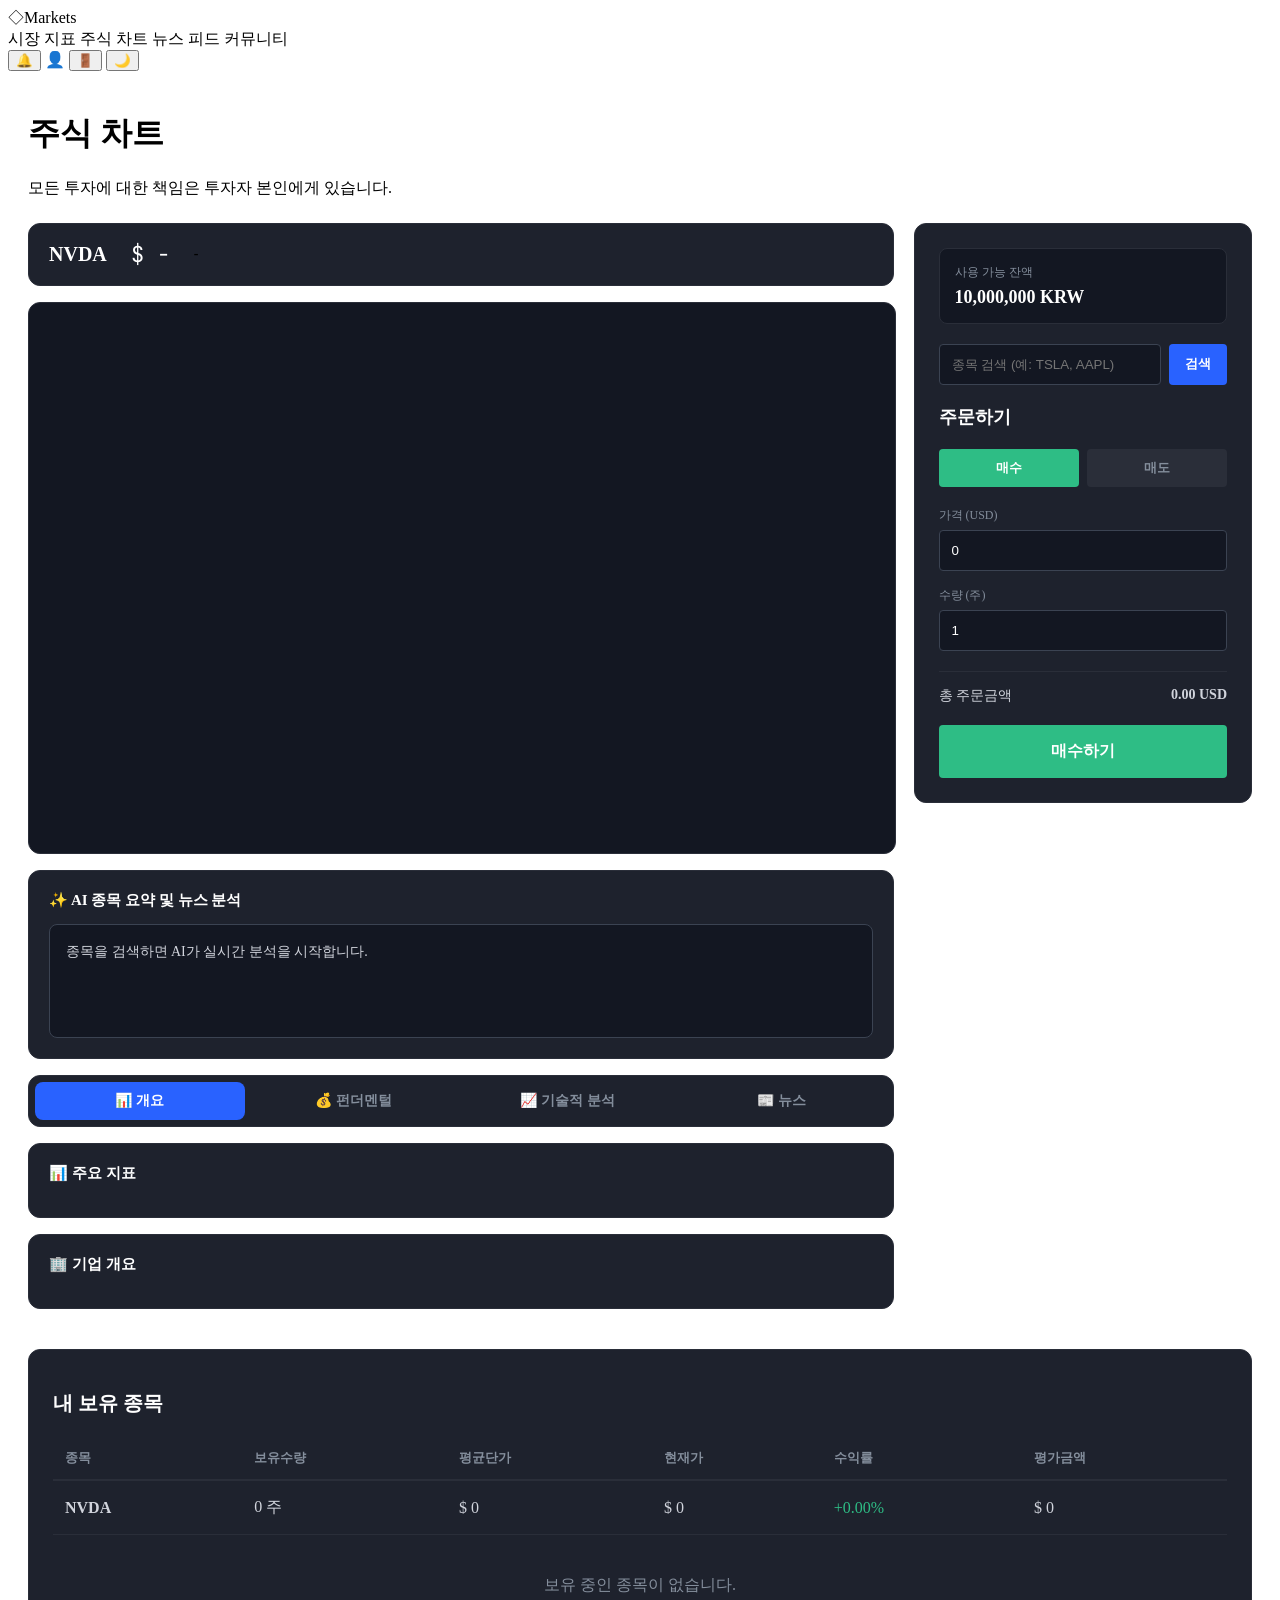
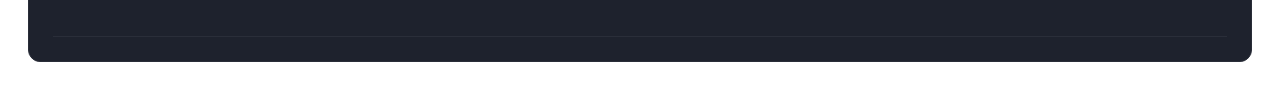
==== commit 79090419: "로그인, 회원가입, 로그아웃 기능" ====
--- a/src/main/resources/templates/chart.html
+++ b/src/main/resources/templates/chart.html
@@ -136,6 +136,18 @@
         <div class="top-bar__actions">
             <button type="button" class="icon-btn" id="btn-alarm" aria-label="알림">🔔</button>
             <a th:href="@{/login}" class="icon-btn" aria-label="로그인">👤</a>
+            <form id="logout-form"
+                  th:action="@{/logout}"
+                  method="post"
+                  style="display: inline;">
+
+                <button type="submit"
+                        class="icon-btn"
+                        aria-label="로그아웃"
+                        onclick="return checkLogout();">
+                    🚪
+                </button>
+            </form>
             <button type="button" class="icon-btn" id="btn-theme" aria-label="테마 전환">🌙</button>
         </div>
     </header>
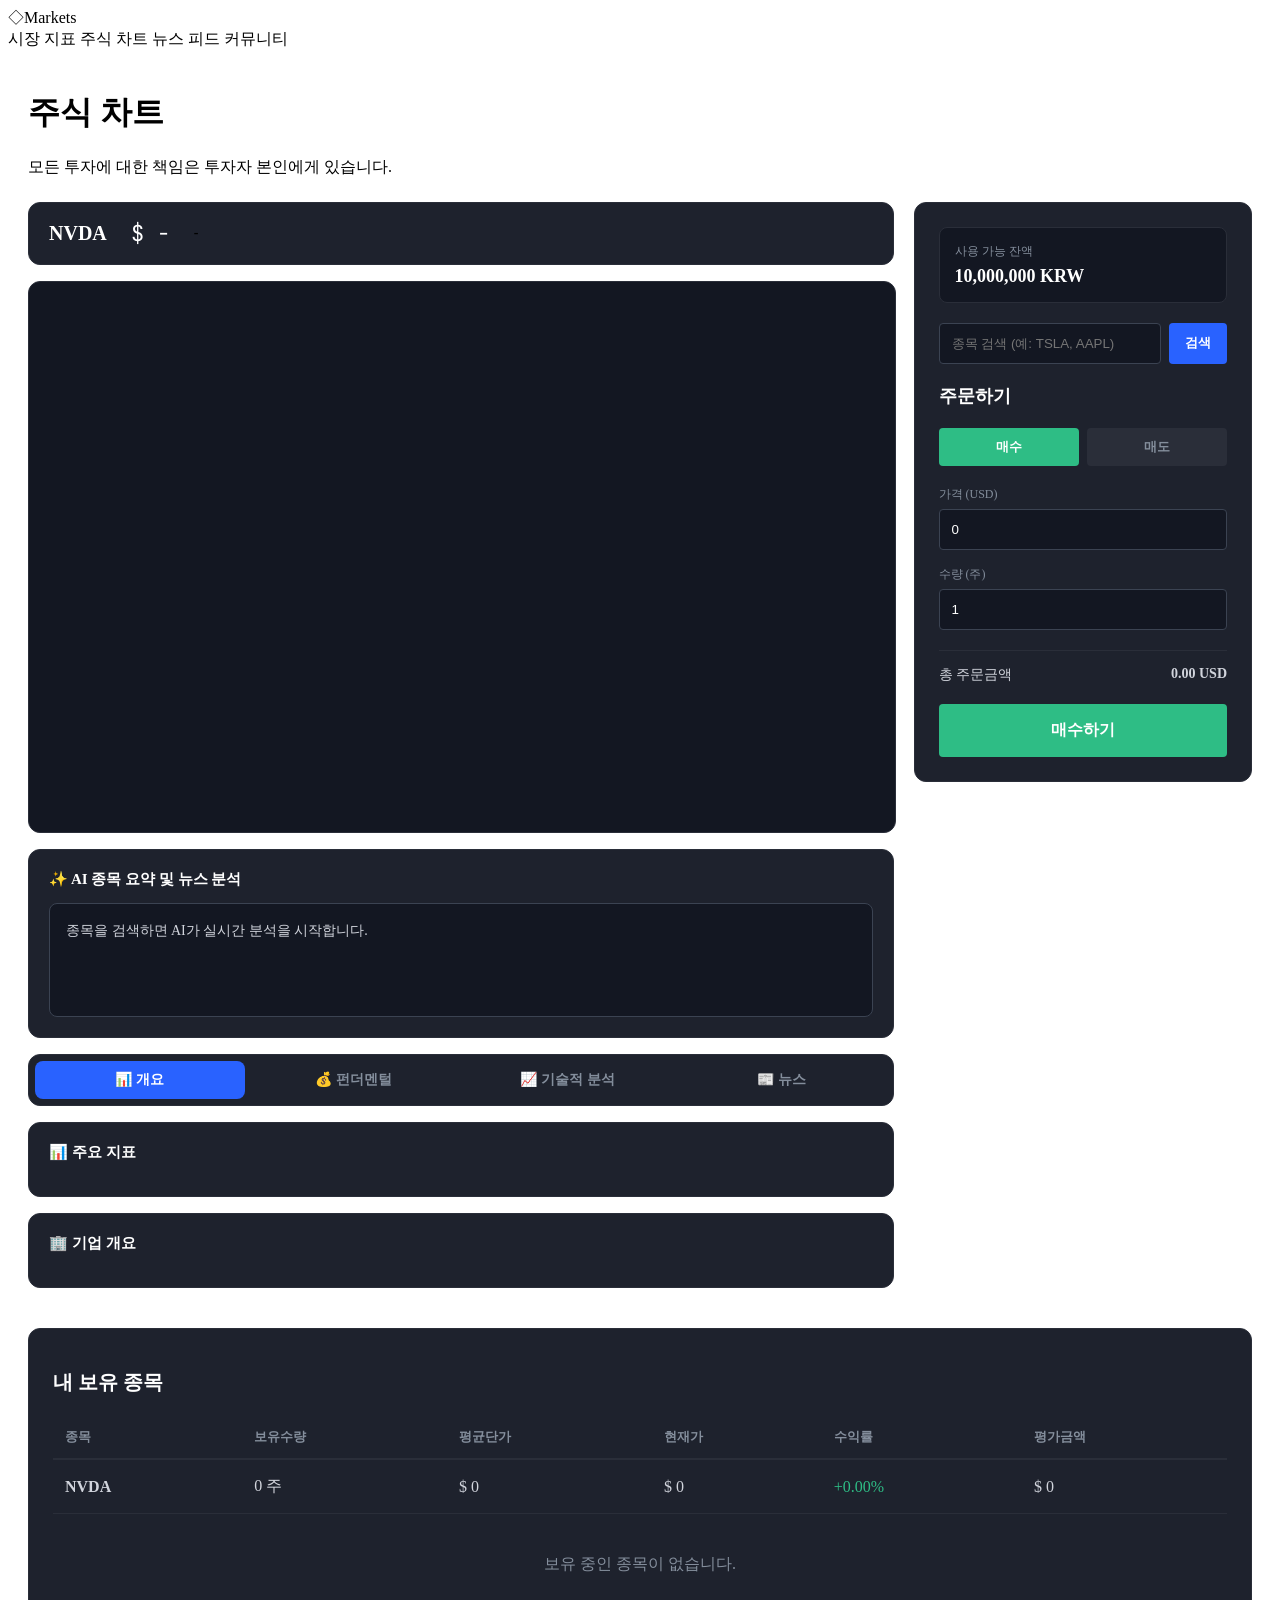
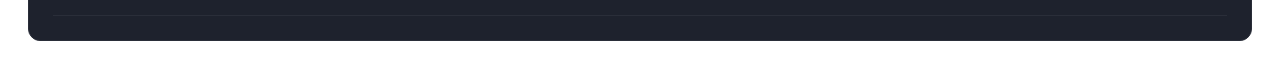
==== commit 7410b1a7: "매도 탭 보유 수량 표시 기능 추가, 알람 아이콘 삭제, 커뮤니티 아이디 표기, 로그아웃 팝업" ====
--- a/src/main/resources/templates/chart.html
+++ b/src/main/resources/templates/chart.html
@@ -133,23 +133,7 @@
             <a th:href="@{/news}" class="nav-tab">뉴스 피드</a>
             <a th:href="@{/community}" class="nav-tab">커뮤니티</a>
         </nav>
-        <div class="top-bar__actions">
-            <button type="button" class="icon-btn" id="btn-alarm" aria-label="알림">🔔</button>
-            <a th:href="@{/login}" class="icon-btn" aria-label="로그인">👤</a>
-            <form id="logout-form"
-                  th:action="@{/logout}"
-                  method="post"
-                  style="display: inline;">
-
-                <button type="submit"
-                        class="icon-btn"
-                        aria-label="로그아웃"
-                        onclick="return checkLogout();">
-                    🚪
-                </button>
-            </form>
-            <button type="button" class="icon-btn" id="btn-theme" aria-label="테마 전환">🌙</button>
-        </div>
+        <div th:replace="~{fragments/header-actions :: header-actions}"></div>
     </header>
 
     <main class="content">
@@ -242,6 +226,10 @@
                 <div class="input-group">
                     <label>수량 (주)</label>
                     <input type="number" id="order-qty" value="1" min="1" />
+
+                    <div id="owned-qty-display" style="display: none; margin-top: 8px; font-size: 13px; color: #848e9c; text-align: right;">
+                        현재 보유 수량: <span id="owned-qty-value" style="color: #fff; font-weight: bold;">0</span> 주
+                    </div>
                 </div>
                 <div class="order-summary">
                     <span>총 주문금액</span>
@@ -279,7 +267,36 @@
 
 <script th:src="@{/common.js}"></script>
 <script th:src="@{/app-news.js}"></script>
-
+<script>
+    window.addEventListener('load', function () {
+        const btnUser = document.getElementById('btn-user');
+        const userMenuPopup = document.getElementById('user-menu-popup');
+
+        if (btnUser && userMenuPopup) {
+            // 1. 아이콘 클릭 시 팝업 열기/닫기 (토글)
+            btnUser.addEventListener('click', function (e) {
+                e.stopPropagation(); // document 클릭 이벤트로 번지는 것 차단
+
+                const isHidden = userMenuPopup.hasAttribute('hidden');
+                if (isHidden) {
+                    userMenuPopup.removeAttribute('hidden');
+                    btnUser.setAttribute('aria-expanded', 'true');
+                } else {
+                    userMenuPopup.setAttribute('hidden', '');
+                    btnUser.setAttribute('aria-expanded', 'false');
+                }
+            });
+
+            // 2. 팝업창 바깥의 다른 영역을 클릭하면 자동으로 팝업 닫기
+            document.addEventListener('click', function (e) {
+                if (!userMenuPopup.contains(e.target) && e.target !== btnUser) {
+                    userMenuPopup.setAttribute('hidden', '');
+                    btnUser.setAttribute('aria-expanded', 'false');
+                }
+            });
+        }
+    });
+</script>
 <script>
     let tvWidget = null;
     let currentSymbol = "NASDAQ:NVDA";
@@ -438,6 +455,22 @@
             execBtn.dataset.side = side;
             execBtn.innerText = isBuy ? "매수하기" : "매도하기";
             execBtn.className = "btn-execute " + (isBuy ? "btn-buy" : "btn-sell");
+            const qtyDisplay = document.getElementById('owned-qty-display');
+            if (!isBuy) {
+                // 매도(Sell)일 때 보이게
+                qtyDisplay.style.display = 'block';
+                const ticker = currentSymbol.includes(':') ? currentSymbol.split(':')[1] : currentSymbol;
+
+                fetch(`/api/trade/quantity?ticker=${ticker}`)
+                    .then(res => res.json())
+                    .then(qty => {
+                        document.getElementById('owned-qty-value').innerText = qty;
+                    })
+                    .catch(err => console.error("보유 수량 조회 에러:", err));
+            } else {
+                // 매수(Buy)일 때는 다시 숨기기
+                qtyDisplay.style.display = 'none';
+            }
         }
         buyTab.onclick  = () => setSide('buy');
         sellTab.onclick = () => setSide('sell');
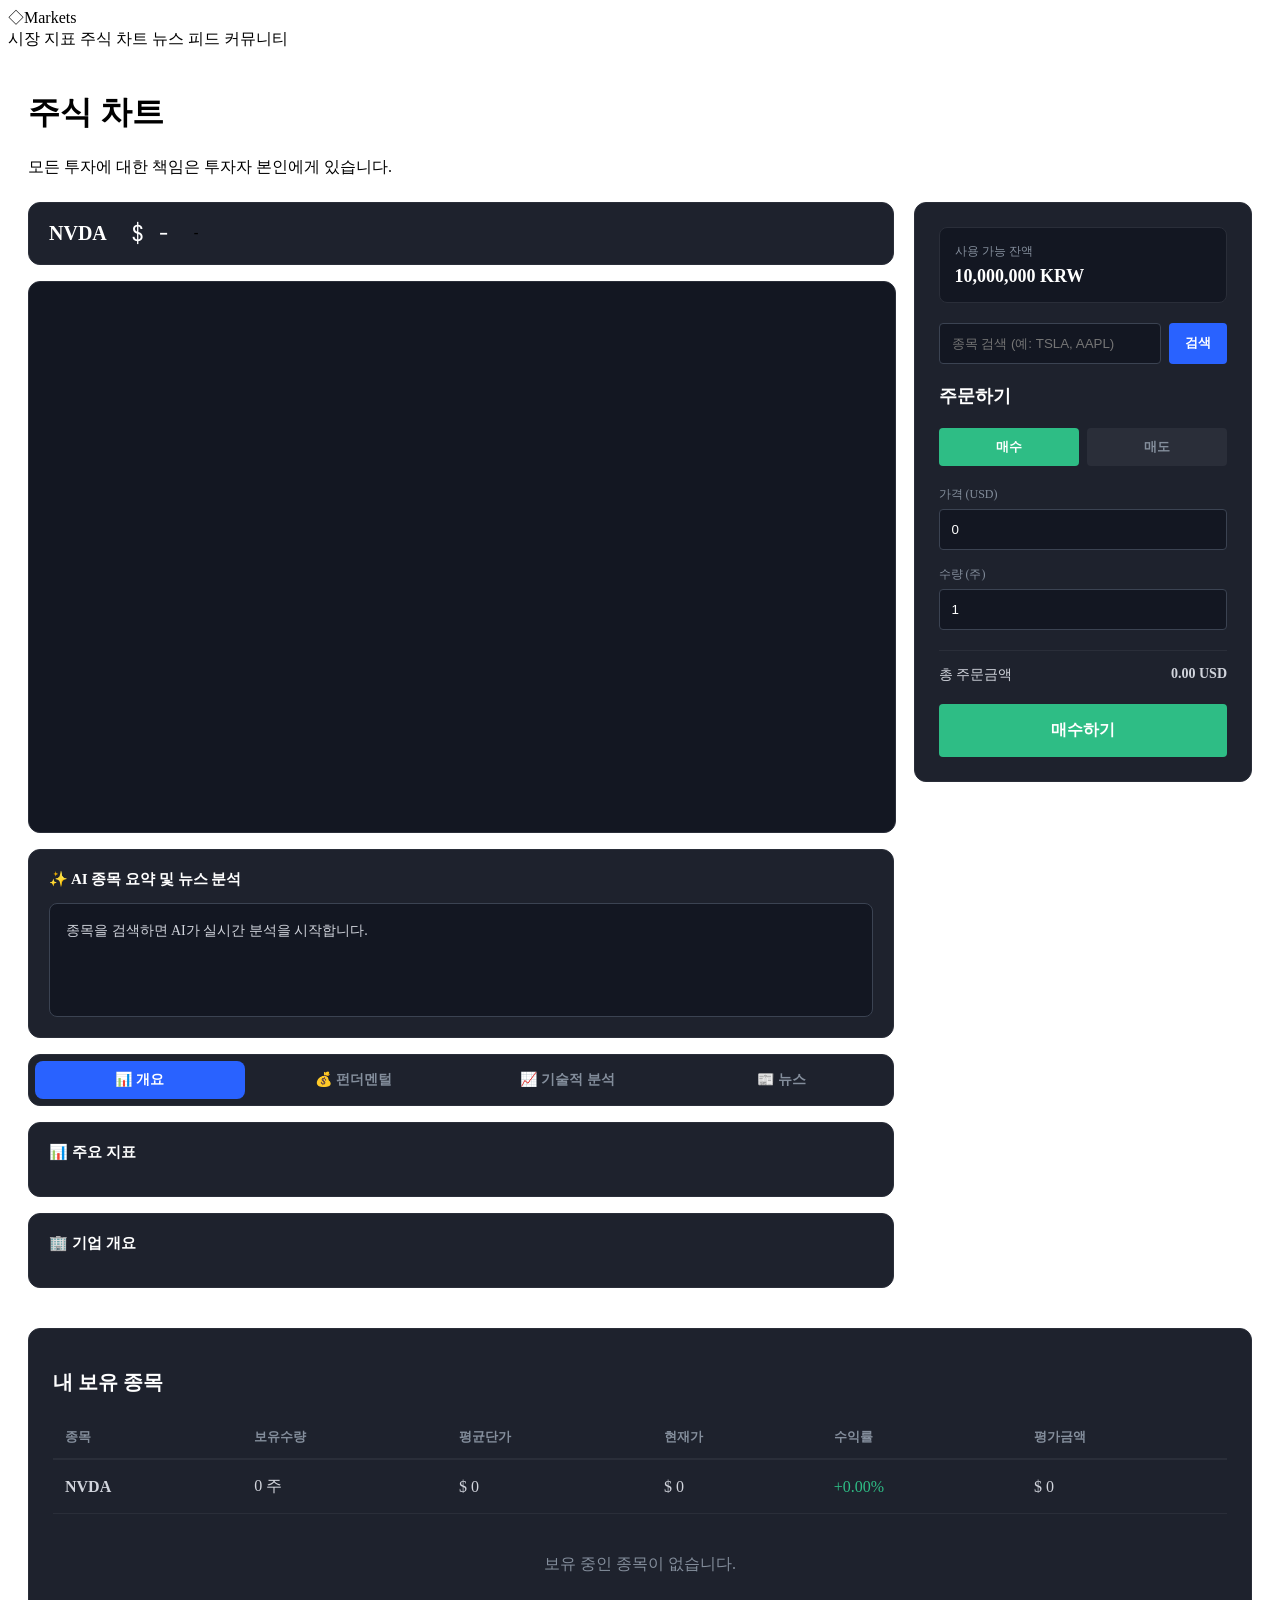
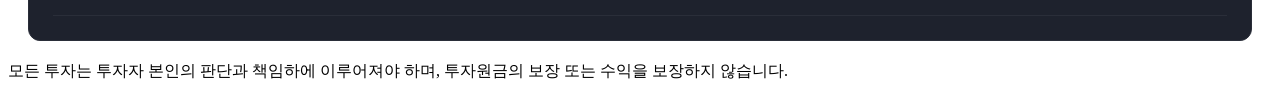
==== commit 7bdfd4b8: "전체적인 코드 점검 및 주석 추가" ====
--- a/src/main/resources/templates/chart.html
+++ b/src/main/resources/templates/chart.html
@@ -263,6 +263,11 @@
             </table>
         </section>
     </main>
+
+    <footer class="footer">
+        <span>모든 투자는 투자자 본인의 판단과 책임하에 이루어져야 하며, 투자원금의 보장 또는 수익을 보장하지 않습니다.</span>
+    </footer>
+
 </div>
 
 <script th:src="@{/common.js}"></script>
@@ -273,7 +278,7 @@
         const userMenuPopup = document.getElementById('user-menu-popup');
 
         if (btnUser && userMenuPopup) {
-            // 1. 아이콘 클릭 시 팝업 열기/닫기 (토글)
+            //아이콘 클릭 시 팝업 열기/닫기
             btnUser.addEventListener('click', function (e) {
                 e.stopPropagation(); // document 클릭 이벤트로 번지는 것 차단
 
@@ -287,7 +292,7 @@
                 }
             });
 
-            // 2. 팝업창 바깥의 다른 영역을 클릭하면 자동으로 팝업 닫기
+            //팝업창 바깥의 다른 영역을 클릭하면 자동으로 팝업 닫기
             document.addEventListener('click', function (e) {
                 if (!userMenuPopup.contains(e.target) && e.target !== btnUser) {
                     userMenuPopup.setAttribute('hidden', '');
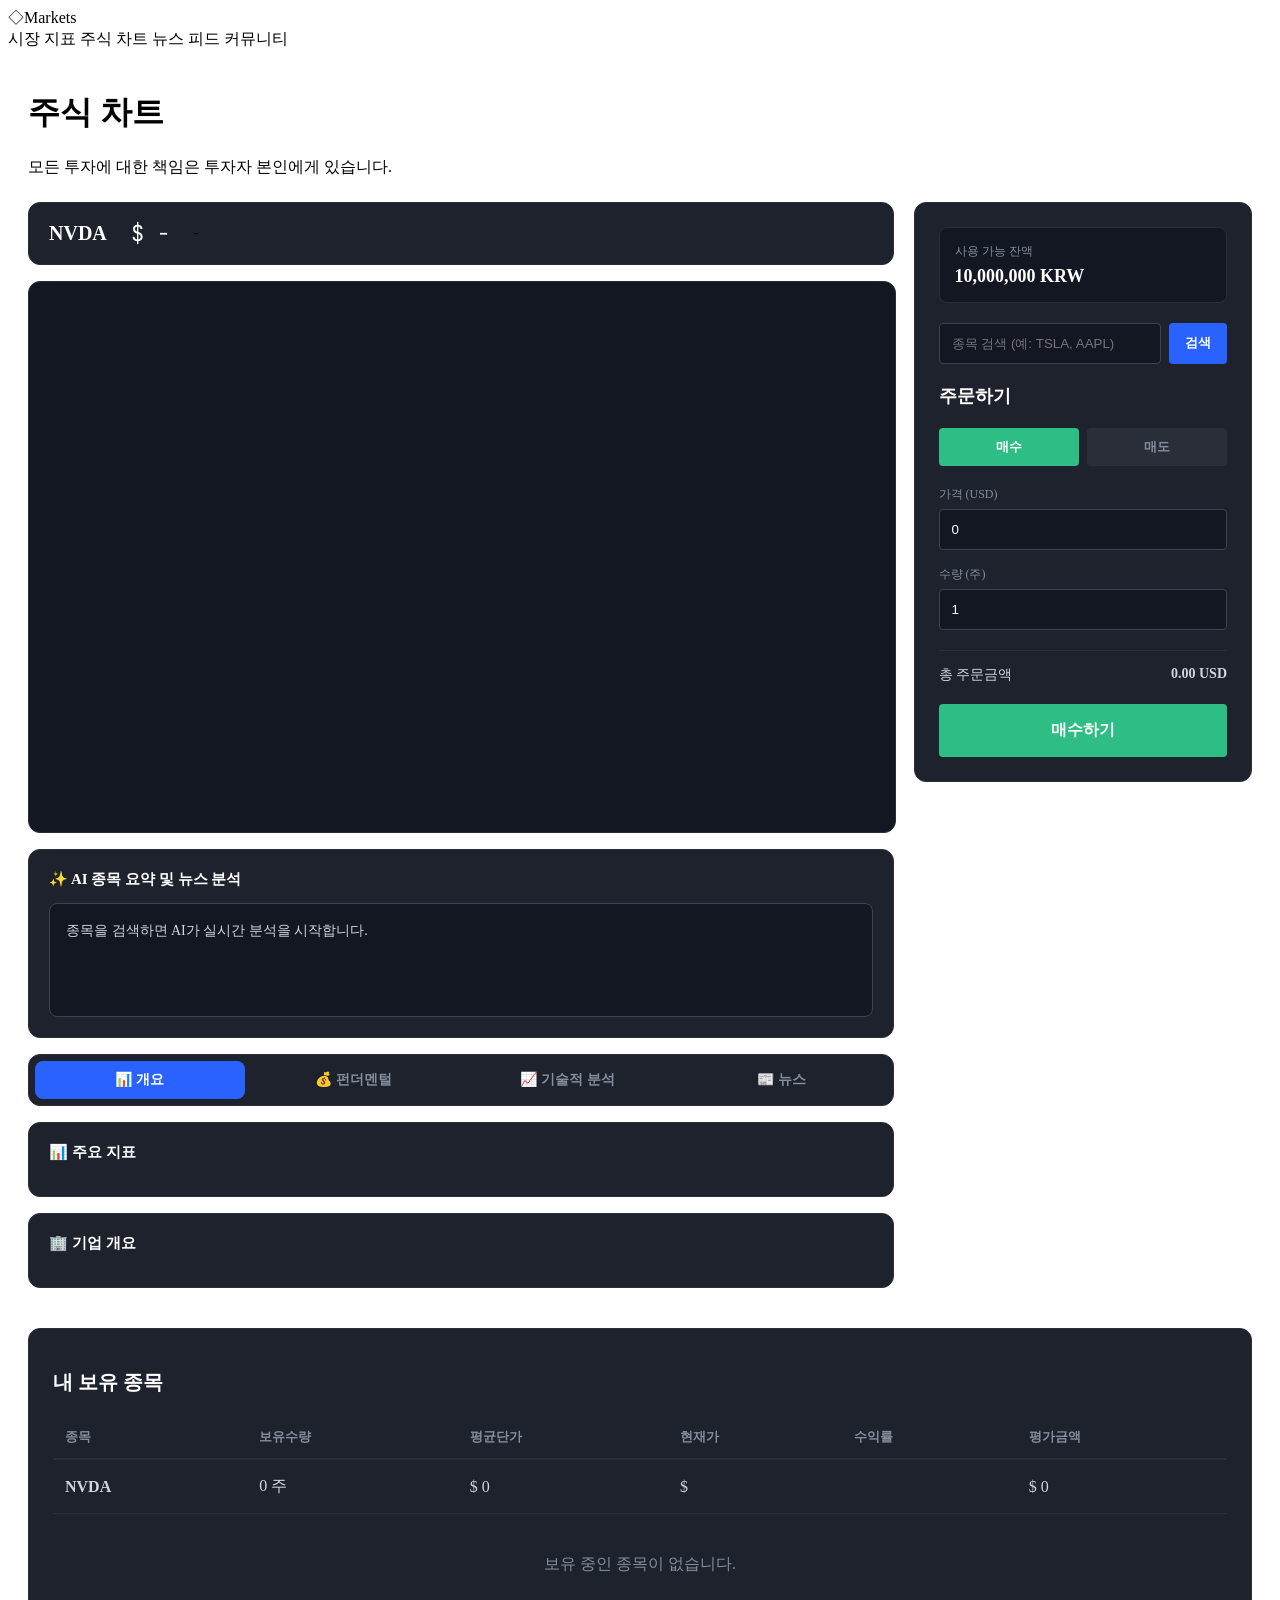
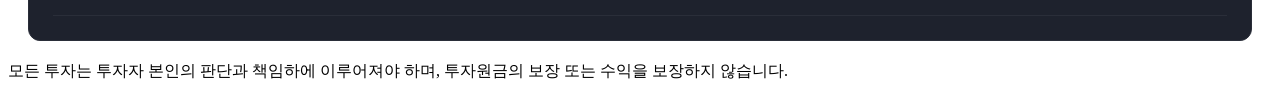
==== commit 4cb480e4: "주식 매수, 매도 기능 수정" ====
--- a/src/main/resources/templates/chart.html
+++ b/src/main/resources/templates/chart.html
@@ -252,8 +252,10 @@
                     <td><strong th:text="${p.tickerSymbol}">NVDA</strong></td>
                     <td><span th:text="${p.quantity}">0</span> 주</td>
                     <td>$ <span th:text="${#numbers.formatDecimal(p.averagePrice, 1, 'COMMA', 2, 'POINT')}">0</span></td>
-                    <td>$ <span class="current-price" th:text="${#numbers.formatDecimal(p.averagePrice, 1, 'COMMA', 2, 'POINT')}">0</span></td>
-                    <td class="text-up">+0.00%</td>
+                    <td>$ <span class="current-price" th:text="${#numbers.formatDecimal(p.currentPrice, 1, 'COMMA', 2, 'POINT')}"></span></td>
+                    <td th:class="${p.profitRate >= 0 ? 'text-up' : 'text-down'}"
+                        th:text="${#numbers.formatDecimal(p.profitRate, 1, 'COMMA', 2, 'POINT')} + '%'">
+                    </td>
                     <td>$ <span th:text="${#numbers.formatDecimal(p.quantity * p.averagePrice, 1, 'COMMA', 2, 'POINT')}">0</span></td>
                 </tr>
                 <tr th:if="${#lists.isEmpty(portfolios)}">
@@ -415,21 +417,68 @@
         fetch(`/api/stock/price?symbol=${ticker}`)
             .then(res => res.json())
             .then(data => {
-                if (data && data.currentPrice) {
-                    const price = parseFloat(data.currentPrice).toFixed(2);
-                    document.getElementById('order-price').value = price;
-                    document.getElementById('sym-price').innerText = `$ ${price}`;
-
-                    if (data.changePercent != null) {
-                        const ch = parseFloat(data.changePercent);
+                // API 응답 구조에 맞춰 유연하게 매핑 (기존 코드 보완)
+                const price = data?.currentPrice ?? data?.data?.currentPrice ?? data?.price;
+                const change = data?.changePercent ?? data?.data?.changePercent ?? data?.change;
+
+                if (price != null) {
+                    const formatted = parseFloat(price).toFixed(2);
+
+                    // 1. 주문창 및 상단 현재가 UI 반영
+                    if(document.getElementById('order-price')) document.getElementById('order-price').value = formatted;
+                    if(document.getElementById('sym-price')) document.getElementById('sym-price').innerText = `$ ${formatted}`;
+
+                    // 2. 등락률 UI 반영
+                    if (change != null) {
+                        const ch = parseFloat(change);
                         const chEl = document.getElementById('sym-change');
-                        chEl.innerText = (ch >= 0 ? "▲ +" : "▼ ") + ch.toFixed(2) + "%";
-                        chEl.className = "sym-change " + (ch >= 0 ? "text-up" : "text-down");
+                        if (chEl) {
+                            chEl.innerText = (ch >= 0 ? "▲ +" : "▼ ") + ch.toFixed(2) + "%";
+                            chEl.className = "sym-change " + (ch >= 0 ? "text-up" : "text-down");
+                        }
                     }
+
+                    // 3. 포트폴리오 테이블 반영 (★ 누락되었던 현재가 출력 로직 추가)
+                    document.querySelectorAll(".portfolio-table tbody tr").forEach(row => {
+                        const symbolCell = row.querySelector("td strong");
+                        if (!symbolCell) return;
+
+                        const rowTicker = symbolCell.innerText.trim();
+
+                        if (rowTicker === ticker) {
+                            // [추가] 테이블 내의 현재가 span을 찾아 값을 넣어줍니다.
+                            const currentPriceEl = row.querySelector(".current-price");
+                            if (currentPriceEl) {
+                                currentPriceEl.innerText = formatted;
+                            }
+
+                            const avgPriceText = row.children[2].innerText
+                                .replace("$", "")
+                                .replace(",", "")
+                                .trim();
+
+                            const avgPrice = parseFloat(avgPriceText);
+
+                            if (avgPrice > 0) {
+                                const profitRate = ((price - avgPrice) / avgPrice) * 100;
+                                const profitCell = row.children[4];
+                                if (profitCell) {
+                                    profitCell.innerText = (profitRate >= 0 ? "+" : "") + profitRate.toFixed(2) + "%";
+                                    profitCell.className = profitRate >= 0 ? "text-up" : "text-down";
+                                }
+                            }
+                        }
+                    });
+
                     updateTotal();
+                } else {
+                    console.error("API로부터 가격 데이터를 읽지 못했습니다. 응답 데이터 구조를 확인하세요:", data);
                 }
             })
-            .catch(err => { console.warn("시세 연동 중:", err); updateTotal(); });
+            .catch(err => {
+                console.warn("시세 연동 중 에러 발생:", err);
+                updateTotal();
+            });
     }
 
     function renderAll(symbol) {
@@ -483,7 +532,7 @@
         execBtn.onclick = () => {
             const ticker = currentSymbol.includes(':') ? currentSymbol.split(':')[1] : currentSymbol;
             const quantity = document.getElementById('order-qty').value;
-            const price    = Math.floor(document.getElementById('order-price').value);
+            const price = parseFloat(document.getElementById('order-price').value);
             const endpoint = execBtn.dataset.side === 'buy' ? "/api/trade/buy" : "/api/trade/sell";
 
             fetch(`${endpoint}?ticker=${ticker}&quantity=${quantity}&price=${price}`, { method: 'POST' })
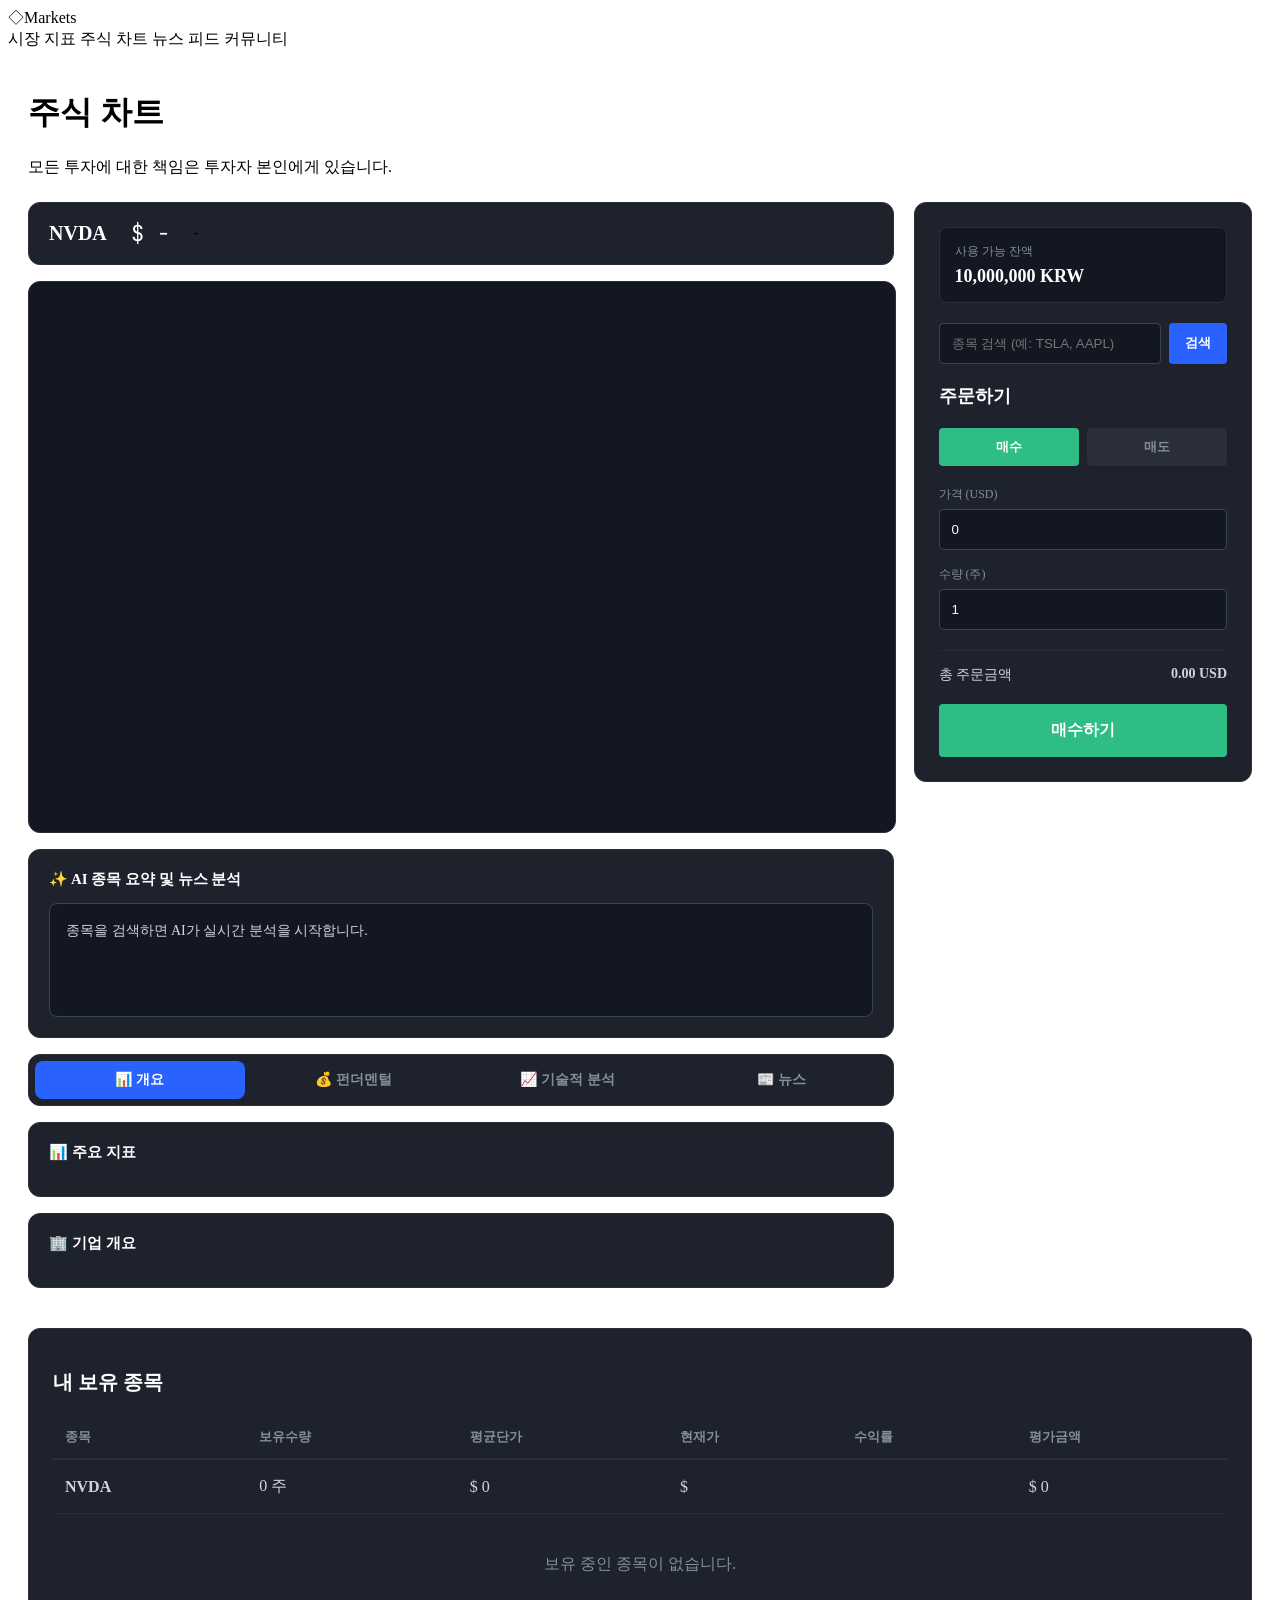
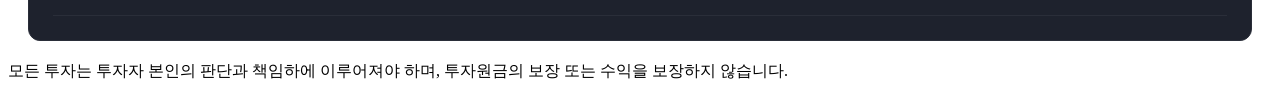
==== commit e44d4c96: "매수 매도 기능 업데이트" ====
--- a/src/main/resources/templates/chart.html
+++ b/src/main/resources/templates/chart.html
@@ -273,7 +273,9 @@
 </div>
 
 <script th:src="@{/common.js}"></script>
+
 <script th:src="@{/app-news.js}"></script>
+
 <script>
     window.addEventListener('load', function () {
         const btnUser = document.getElementById('btn-user');
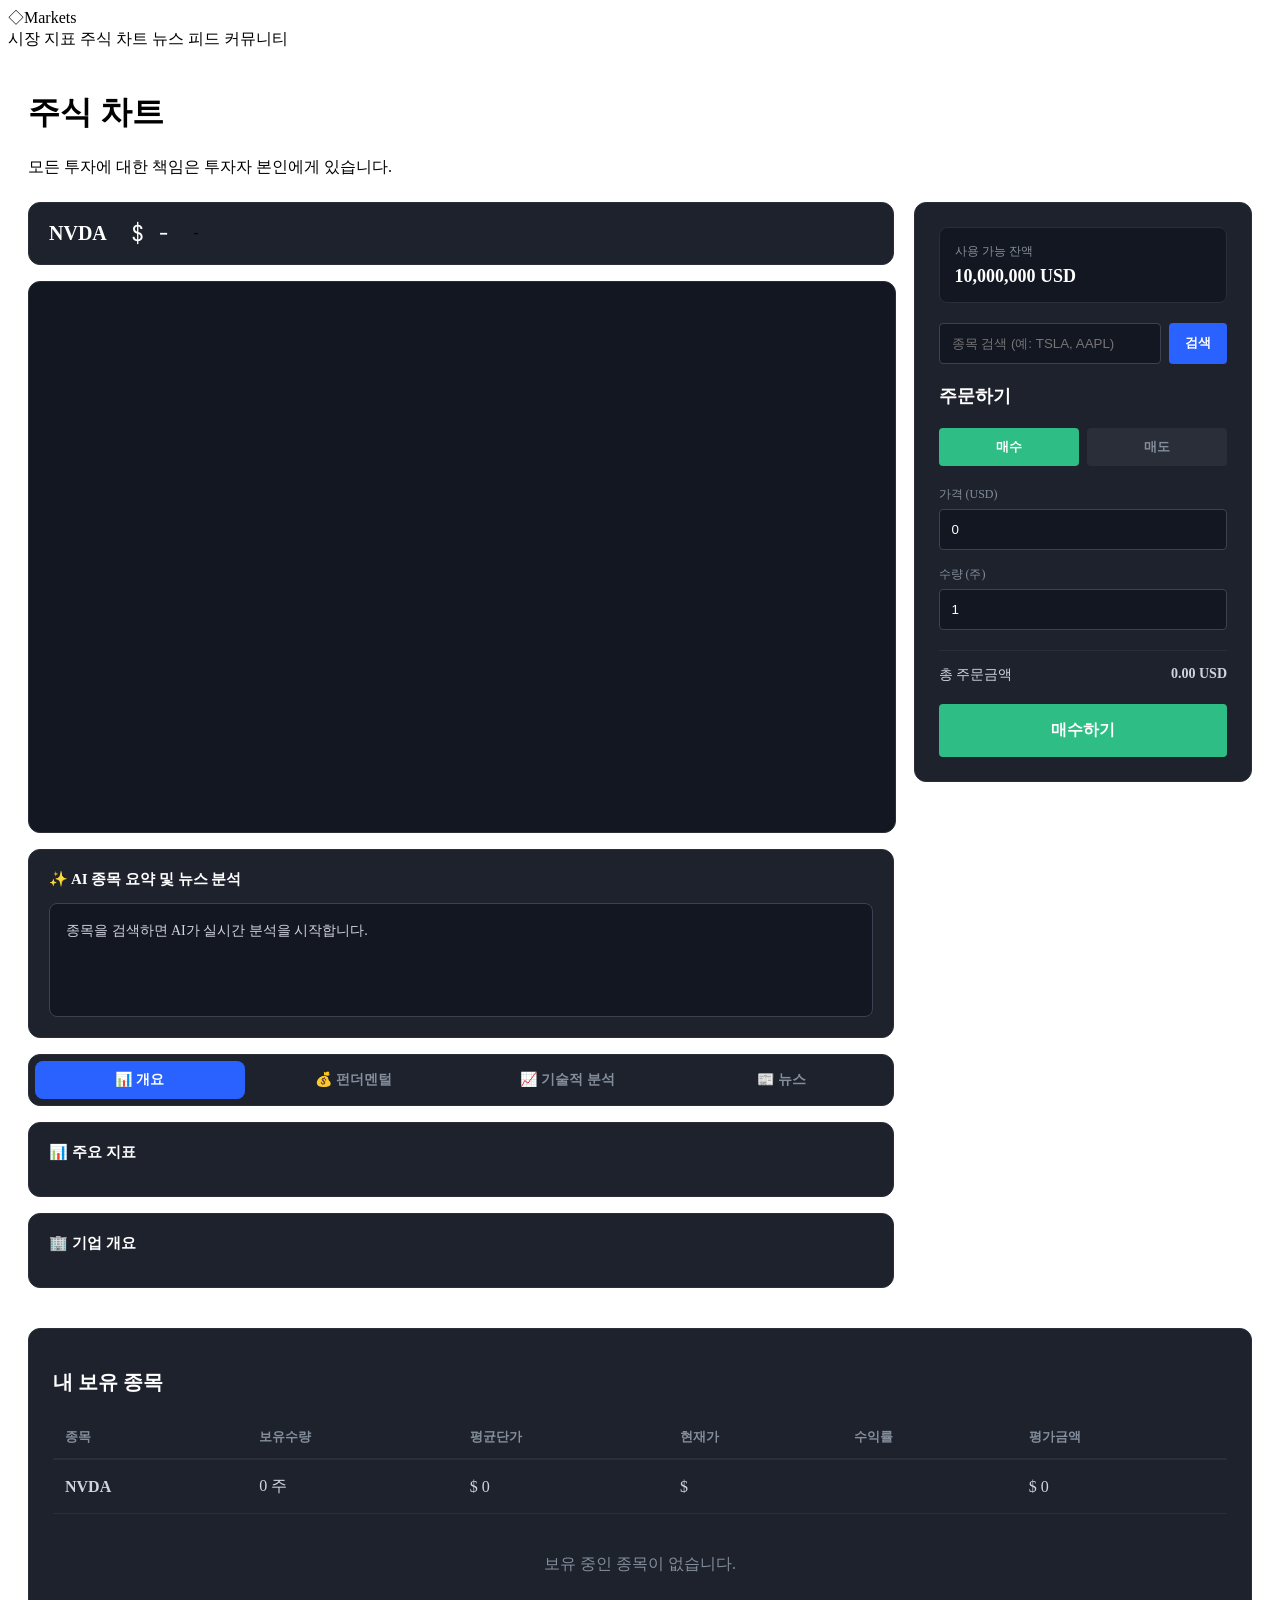
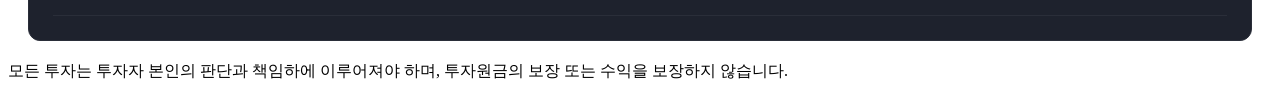
==== commit c3417f9e: "로그 추가" ====
--- a/src/main/resources/templates/chart.html
+++ b/src/main/resources/templates/chart.html
@@ -206,7 +206,7 @@
                 <div class="user-balance" style="margin-bottom: 20px; padding: 15px; background: #131722; border-radius: 8px; border: 1px solid #2a2e39;">
                     <div style="font-size: 12px; color: #848e9c; margin-bottom: 6px;">사용 가능 잔액</div>
                     <strong style="color: #fff; font-size: 18px;"
-                            th:text="${#numbers.formatInteger(user.balance, 3, 'COMMA')} + ' KRW'">10,000,000 KRW</strong>
+                            th:text="${#numbers.formatInteger(user.balance, 3, 'COMMA')} + ' USD'">10,000,000 USD</strong>
                 </div>
 
                 <div class="search-group">
